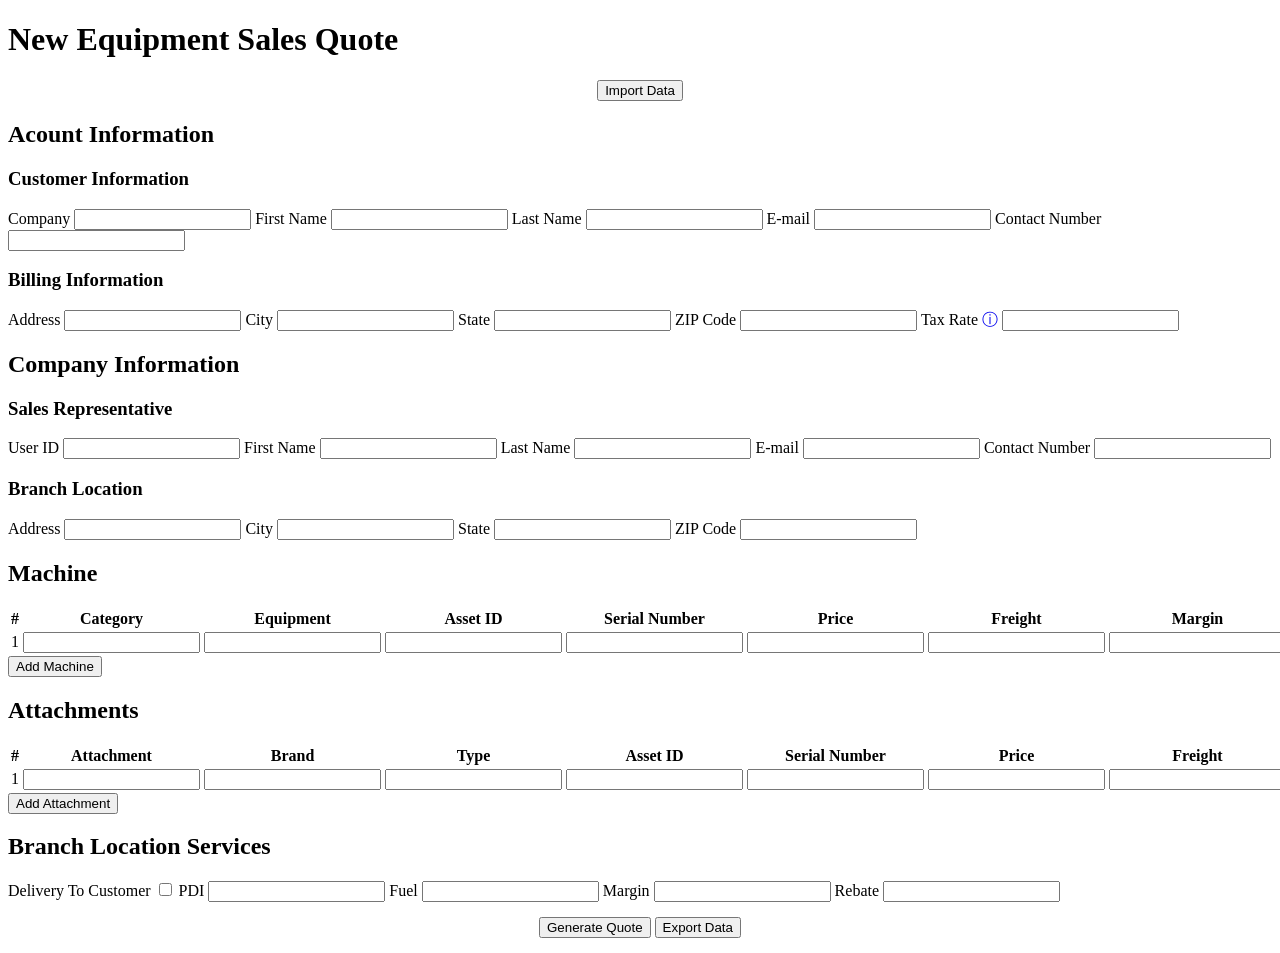
==== index.html @ 1a05166c "Working version of code. Can only add 1 machine/attachment atm." ====
<!DOCTYPE html>
<html lang="en">

<head>
  <meta charset="UTF-8" />
  <meta name="viewport" content="width=device-width, initial-scale=1.0" />
  <title>Quote Generator</title>
</head>

<body>
  <h1>New Equipment Sales Quote</h1>
  <div style="text-align: center; margin-bottom: 20px">
    <button onclick="importData()">Import Data</button>
    <input type="file" id="import-file" style="display: none" accept=".json" onchange="handleFile(event)" />
  </div>
  <form id="quote-form">
    <h2>Acount Information</h2>
    <div class="account-information">
      <div class="account-section">
        <h3>Customer Information</h3>
        <label for="business-name">Company</label>
        <input type="text" id="company" name="account-business-name" required />

        <label for="first-name">First Name</label>
        <input type="text" id="first-name" name="account-first-name" required />

        <label for="last-name">Last Name</label>
        <input type="text" id="last-name" name="account-last-name" required />

        <label for="email">E-mail</label>
        <input type="email" id="customer-email" name="account-email" required />

        <label for="contact-number">Contact Number</label>
        <input type="tel" id="customer-contact-number" name="account-contact-number" required />
      </div>

      <div class="account-section">
        <h3>Billing Information</h3>
        <label for="address">Address</label>
        <input type="text" id="billing-address" name="account-address" required />

        <label for="city">City</label>
        <input type="text" id="billing-city" name="account-city" required />

        <label for="state">State</label>
        <input type="text" id="billing-state" name="account-state" required />

        <label for="zip-code">ZIP Code</label>
        <input type="percent" id="billing-zip-code" name="account-zip-code" required />

        <label for="tax-rate">
          Tax Rate
          <a href="https://www.avalara.com/taxrates" target="_blank" title="Learn more about tax rates"
            style="text-decoration: none">
            &#9432;
            <!-- Unicode for an information symbol -->
          </a>
        </label>
        <input type="text" id="billing-tax-rate" name="tax-rate" oninput="formatPercent(this)" required />
      </div>
    </div>

    <h2>Company Information</h2>
    <div class="company-information">
      <div class="company-section">
        <h3>Sales Representative</h3>
        <label for="user-id">User ID</label>
        <input type="text" id="sales-user-id" name="company-user-id" required />

        <label for="first-name">First Name</label>
        <input type="text" id="sales-first-name" name="company-first-name" required />

        <label for="last-name">Last Name</label>
        <input type="text" id="sales-last-name" name="company-last-name" required />

        <label for="email">E-mail</label>
        <input type="email" id="sales-customer-email" name="company-email" required />

        <label for="contact-number">Contact Number</label>
        <input type="tel" id="sales-contact-number" name="company-contact-number" required />
      </div>

      <div class="company-section">
        <h3>Branch Location</h3>
        <label for="address">Address</label>
        <input type="text" id="branch-address" name="company-address" required />

        <label for="city">City</label>
        <input type="text" id="branch-city" name="company-city" required />

        <label for="state">State</label>
        <input type="text" id="branch-state" name="company-state" required />

        <label for="zip-code">ZIP Code</label>
        <input type="text" id="branch-zip-code" name="company-zip-code" required />
      </div>
    </div>

    <div class="section">
      <h2>Machine</h2>
      <table>
        <thead>
          <tr>
            <th>#</th>
            <th>Category</th>
            <th>Equipment</th>
            <th>Asset ID</th>
            <th>Serial Number</th>
            <th>Price</th>
            <th>Freight</th>
            <th>Margin</th>
            <th>Machine Specifics</th>
            <th>Actions</th>
          </tr>
        </thead>
        <tbody id="machine-details">
          <tr>
            <td>1</td>
            <td><input type="text" name="category[]" required /></td>
            <td><input type="text" name="equipment[]" required /></td>
            <td><input type="text" name="asset-id[]" required /></td>
            <td><input type="text" name="serial-number[]" required /></td>
            <td>
              <input type="text" name="price[]" required />
            </td>
            <td><input type="text" name="freight[]" required /></td>
            <td><input type="percent" name="margin[]" required oninput="formatPercent(this)" /></td>
            <td><input type="text" name="machine-specifics[]" /></td>
            <td>
              <button type="button" onclick="removeRow(this)">Remove</button>
            </td>
          </tr>
        </tbody>
      </table>
      <button type="button" onclick="addRow('machine-details')">
        Add Machine
      </button>
    </div>

    <div class="section">
      <h2>Attachments</h2>
      <table>
        <thead>
          <tr>
            <th>#</th>
            <th>Attachment</th>
            <th>Brand</th>
            <th>Type</th>
            <th>Asset ID</th>
            <th>Serial Number</th>
            <th>Price</th>
            <th>Freight</th>
            <th>Margin</th>
            <th>Actions</th>
          </tr>
        </thead>
        <tbody id="attachments">
          <tr>
            <td>1</td>
            <td><input type="text" name="attachment-name[]" required /></td>
            <td><input type="text" name="attachment-brand[]" required /></td>
            <td><input type="text" name="attachment-type[]" required /></td>
            <td>
              <input type="text" name="attachment-asset-id[]" required />
            </td>
            <td>
              <input type="text" name="attachment-serial-number[]" required />
            </td>
            <td>
              <input type="text" name="attachment-price[]" />
            </td>
            <td>
              <input type="text" name="attachment-freight[]" required />
            </td>
            <td><input type="percent" name="attachment-margin[]" oninput="formatPercent(this)" required /></td>
            <td>
              <button type="button" onclick="removeRow(this)">Remove</button>
            </td>
          </tr>
        </tbody>
      </table>
      <button type="button" onclick="addRow('attachments')">
        Add Attachment
      </button>
    </div>

    <div class="section">
      <h2>Branch Location Services</h2>
      <label for="rebate">Delivery To Customer</label>
      <input type="checkbox" id="delivery-to-customer" name="delivery-to-customer" />

      <label for="pdi">PDI</label>
      <input type="text" id="pdi" name="pdi" />

      <label for="fuel">Fuel</label>
      <input type="text" id="fuel" name="fuel" />

      <label for="margin">Margin</label>
      <input type="percent" id="branch-margin" name="margin" />

      <label for="rebate">Rebate</label>
      <input type="text" id="rebate" name="rebate" />
    </div>

    <div style="text-align: center; margin-bottom: 15px; margin-top: 15px">
      <button type="button" onclick="generateQuote()">Generate Quote</button>
      <button onclick="exportData()">Export Data</button>
    </div>
  </form>

  <script>
    function addRow(tableId) {
      const table = document.getElementById(tableId);
      if (!table) {
        console.error(`Table with id "${tableId}" not found.`);
        return;
      }

      const newRow = table.insertRow();
      const rowCount = table.rows.length;

      // Try to get the column count from <thead> or fallback to <tbody>
      let columnCount;
      const headerRow = table.querySelector("thead tr");
      if (headerRow) {
        columnCount = headerRow.children.length;
      } else {
        // Fallback: Assume all rows in <tbody> have the same number of columns
        const firstRow = table.querySelector("tbody tr");
        columnCount = firstRow ? firstRow.children.length : 0;
      }

      if (columnCount === 0) {
        console.error(
          `Unable to determine column count for table with id "${tableId}".`
        );
        return;
      }

      // Dynamically generate row content
      let rowContent = `<td>${rowCount}</td>`;
      for (let i = 1; i < columnCount - 1; i++) {
        // Exclude row number and "Remove" button
        rowContent += `<td><input type="text" name="column-${i}[]" required /></td>`;
      }
      rowContent += `<td><button type="button" onclick="removeRow(this)">Remove</button></td>`;

      newRow.innerHTML = rowContent;
    }

    function removeRow(button) {
      const row = button.closest("tr");
      const table = row.closest("table");
      const rowCount = table.rows.length;

      // If only one row remains, clear its content instead of removing it
      if (rowCount <= 1) {
        Array.from(row.querySelectorAll("input")).forEach((input) => {
          input.value = ""; // Clear the input fields
        });
      } else {
        row.remove(); // Remove the row if more than one exists
      }
    }

    function formatNumber(input) {
      // Get the current cursor position
      let cursorPosition = input.selectionStart;

      // Remove non-numeric characters (except for numbers)
      let value = input.value.replace(/,/g, "");

      // Format number with commas
      let formattedValue = value.replace(/\B(?=(\d{3})+(?!\d))/g, ",");

      // Update input field with formatted value
      input.value = formattedValue;

      // Restore cursor position
      let diff = formattedValue.length - value.length;
      input.setSelectionRange(cursorPosition + diff, cursorPosition + diff);
    }

    function formatPercent(input) {
      // Store cursor position
      let cursorPosition = input.selectionStart;

      // Remove non-numeric characters (except numbers)
      let value = input.value.replace(/[^0-9]/g, "");

      // Prevents non-numeric input (optional)
      if (!/^\d*$/.test(value)) return;

      // Append '%' symbol
      let formattedValue = value ? value + "%" : "";

      // Update input field with formatted value
      input.value = formattedValue;

      // Adjust cursor position (before the % sign)
      input.setSelectionRange(formattedValue.length - 1, formattedValue.length - 1);
    }

    function exportData() {
      const form = document.getElementById("quote-form");
      const formData = new FormData(form);
      const data = {};

      formData.forEach((value, key) => {
        if (!data[key]) {
          data[key] = value;
        } else {
          if (!Array.isArray(data[key])) {
            data[key] = [data[key]];
          }
          data[key].push(value);
        }
      });

      const blob = new Blob([JSON.stringify(data, null, 2)], {
        type: "application/json",
      });
      const link = document.createElement("a");
      link.href = URL.createObjectURL(blob);
      link.download = "quote-data.json";
      link.click();
    }

    function importData() {
      document.getElementById("import-file").click();
    }

    function handleFile(event) {
      const file = event.target.files[0];
      if (file) {
        const reader = new FileReader();
        reader.onload = function (e) {
          const data = JSON.parse(e.target.result);

          Object.keys(data).forEach((key) => {
            const inputs = document.getElementsByName(key);

            if (Array.isArray(data[key]) && key === "machine[]") {
              populateRows(
                "machine-details",
                data[key],
                "category[]",
                "equipment[]",
                "asset-id[]",
                "serial-number[]",
                "price[]",
                "freight[]",
                "margin[]",
                "machine-specifics[]"
              );
            } else if (
              Array.isArray(data[key]) &&
              key === "attachment-serial-number[]"
            ) {
              populateRows(
                "attachments",
                data[key],
                "attachment-name[]",
                "attachment-brand[]",
                "attachment-type[]",
                "attachment-asset-id[]",
                "attachment-serial-number[]",
                "attachment-price[]",
                "attachment-freight[]",
                "attachment-margin[]"
              );
            } else if (inputs[0] && !Array.isArray(data[key])) {
              inputs[0].value = data[key];
            }
          });
        };
        reader.readAsText(file);
      }
    }

    function populateRows(tableId, rows, ...fields) {
      const table = document.getElementById(tableId);

      // Clear existing rows
      table.innerHTML = "";

      rows.forEach((_, index) => {
        const newRow = table.insertRow();
        newRow.innerHTML = `
                    <td>${index + 1}</td>
                    ${fields
            .map(
              (field) =>
                `<td><input type="text" name="${field}" value="${rows[index][field.replace("[]", "")] || ""
                }"/></td>`
            )
            .join("")}
                    <td><button type="button" onclick="removeRow(this)">Remove</button></td>
                `;
      });
    }

    function generateQuote() {
      const form = document.getElementById("quote-form");
      const formData = new FormData(form);

      // Function to format numbers with commas
      function formatCurrency(value) {
        return parseFloat(value).toLocaleString("en-US", { minimumFractionDigits: 2 });
      }

      // Function to safely parse numbers and remove commas
      function parseNumber(value) {
        return parseFloat(value.replace(/,/g, "")) || 0;
      }

      // Collect Customer Information
      const customerInfo = `
        <h2>Customer Information</h2>
        <div style="display: grid; grid-auto-flow: column;">
          <p>
              <br>
              Business Name: ${formData.get("account-business-name") || "N/A"}<br>
              First Name: ${formData.get("account-first-name") || "N/A"}<br>
              Last Name: ${formData.get("account-last-name") || "N/A"}<br>
              Email: ${formData.get("account-email") || "N/A"}<br>
              Contact Number: ${formData.get("account-contact-number") || "N/A"}<br>
          </p>
          <p>
              <u>Billing Address</u><br>
              Address: ${formData.get("account-address") || "N/A"}<br>
              City: ${formData.get("account-city") || "N/A"}<br>
              State: ${formData.get("account-state") || "N/A"}<br>
              ZIP Code: ${formData.get("account-zip-code") || "N/A"}<br>
          </p>
        </div>
    `;

      // Collect Company Information
      const companyInfo = `
        <h2>Company Information</h2>
        <div style="display: grid; grid-auto-flow: column;">
          <p>
              <br>
              Sales Representative: ${formData.get("company-first-name") + " " + formData.get("company-last-name") || "N/A"}<br>
              E-Mail: ${formData.get("company-email") || "N/A"}<br>
              Contact Number: ${formData.get("company-contact-number") || "N/A"}<br>
          </p>
          <p>
              <u>Branch Location</u><br>
              Address: ${formData.get("company-address") || "N/A"}<br>
              City: ${formData.get("company-city") || "N/A"}<br>
              State: ${formData.get("company-state") || "N/A"}<br>
              ZIP Code: ${formData.get("company-zip") || "N/A"}<br>
          </p>
        </div>
    `;

      // Collect Machine Details
      const machineDetailsRows = Array.from(document.querySelectorAll("#machine-details tr")) // Select all rows
        .map((row, index) => {
          // Ensure row has input fields before processing
          const categoryInput = row.querySelector('input[name="category[]"]');
          const equipmentInput = row.querySelector('input[name="equipment[]"]');
          if (!categoryInput || !equipmentInput) return ""; // Skip invalid rows

          const category = categoryInput.value.trim() || "N/A";
          const equipment = equipmentInput.value.trim() || "N/A";
          const serialNumber = row.querySelector('input[name="serial-number[]"]')?.value.trim() || "N/A";
          const originalPrice = parseNumber(row.querySelector('input[name="price[]"]')?.value) || 0;
          const freight = parseNumber(row.querySelector('input[name="freight[]"]')?.value) || 0;
          const marginPercent = parseNumber(row.querySelector('input[name="margin[]"]')?.value) || 0;

          const subtotal = originalPrice + freight;
          const margin = subtotal * (marginPercent / 100);
          const price = subtotal + margin;

          const specifics = row.querySelector('input[name="machine-specifics[]"]')?.value.trim() || "N/A";

          return `<tr>
        <td>${index + 1}</td>
        <td>${category} ${equipment}</td>
        <td>${serialNumber}</td>
        <td>$${price.toLocaleString("en-US", { minimumFractionDigits: 2 })}</td>
        <td>${specifics}</td>
      </tr>`;
        })
        .filter(row => row !== "") // Remove any empty rows
        .join("");

      const machineDetails = `
    <h2>Machine Details</h2>
    <table>
        <thead>
            <tr>
                <th>#</th>
                <th>Machine</th>
                <th>Serial Number</th>
                <th>Price</th>
                <th>Specifics</th>
            </tr>
        </thead>
        <tbody>
            ${machineDetailsRows || "<tr><td colspan='5'>No machine details available</td></tr>"}
        </tbody>
    </table>
`;

      // Collect Attachment Details
      const attachmentRows = Array.from(document.querySelectorAll("#attachments tr")) // Select all rows
        .map((row, index) => {
          // Ensure row has input fields before processing
          const attachmentInput = row.querySelector('input[name="attachment-name[]"]');
          const brandInput = row.querySelector('input[name="attachment-brand[]"]');
          if (!attachmentInput || !brandInput) return ""; // Skip invalid rows

          const attachment = attachmentInput.value.trim() || "N/A";
          const brand = brandInput.value.trim() || "N/A";
          const type = row.querySelector('input[name="attachment-type[]"]')?.value.trim() || "N/A";
          const serialNumber = row.querySelector('input[name="attachment-serial-number[]"]')?.value.trim() || "N/A";
          const originalPrice = parseNumber(row.querySelector('input[name="attachment-price[]"]')?.value) || 0;
          const freight = parseNumber(row.querySelector('input[name="attachment-freight[]"]')?.value) || 0;
          const marginPercent = parseNumber(row.querySelector('input[name="attachment-margin[]"]')?.value) || 0;

          const subtotal = originalPrice + freight;
          const margin = subtotal * (marginPercent / 100);
          const price = subtotal + margin;

          return `<tr>
        <td>${index + 1}</td>
        <td>${attachment}</td>
        <td>${brand}</td>
        <td>${type}</td>
        <td>${serialNumber}</td>
        <td>$${price.toLocaleString("en-US", { minimumFractionDigits: 2 })}</td>
      </tr>`;
        })
        .filter(row => row !== "") // Remove any empty rows
        .join("");

      const attachments = `
    <h2>Attachments</h2>
    <table>
        <thead>
            <tr>
                <th>#</th>
                <th>Attachment</th>
                <th>Brand</th>
                <th>Type</th>
                <th>Serial Number</th>
                <th>Price</th>
            </tr>
        </thead>
        <tbody>
            ${attachmentRows || "<tr><td colspan='6'>No attachment details available</td></tr>"}
        </tbody>
    </table>
`

      // Calculate Total Rebate
      const rebateInputs = document.querySelectorAll('input[name="rebate"]');
      const totalRebate = Array.from(rebateInputs).reduce(
        (sum, input) => sum + parseNumber(input.value),
        0
      );

      // Calculate Subtotals
      // Calculate Subtotals using updated price values
      const machineTotal = Array.from(document.querySelectorAll("#machine-details tr"))
        .map((row) => {
          const originalPrice = parseNumber(row.querySelector('input[name="price[]"]')?.value) || 0;
          const freight = parseNumber(row.querySelector('input[name="freight[]"]')?.value) || 0;
          const marginPercent = parseNumber(row.querySelector('input[name="margin[]"]')?.value) || 0;

          const subtotal = originalPrice + freight;
          const margin = subtotal * (marginPercent / 100);
          return subtotal + margin;
        })
        .reduce((sum, price) => sum + price, 0);


      const attachmentTotal = Array.from(document.querySelectorAll("#attachments tr"))
        .map((row) => {
          const originalPrice = parseNumber(row.querySelector('input[name="attachment-price[]"]')?.value) || 0;
          const freight = parseNumber(row.querySelector('input[name="attachment-freight[]"]')?.value) || 0;
          const marginPercent = parseNumber(row.querySelector('input[name="attachment-margin[]"]')?.value) || 0;

          const subtotal = originalPrice + freight;
          const margin = subtotal * (marginPercent / 100);
          return subtotal + margin;
        })
        .reduce((sum, price) => sum + price, 0);

      // Compute Final Calculations
      const subTotal = machineTotal + attachmentTotal - totalRebate;
      const salesTaxRate = parseNumber(document.getElementById("billing-tax-rate").value) / 100;
      const salesTax = subTotal * salesTaxRate;
      const finalPrice = subTotal + salesTax;

      // Generate Summary Section with Formatted Numbers
      const summary = `
    <h2>Summary</h2>
    <table>
        <tr><td>Total Rebate:</td><td>$${formatCurrency(totalRebate)}</td></tr>
        <tr><td>Sub Total:</td><td>$${formatCurrency(subTotal)}</td></tr>
        <tr><td>Sales Tax:</td><td>$${formatCurrency(salesTax)}</td></tr>
        <tr><td><strong>Final Price:</strong></td><td class="highlight">$${formatCurrency(finalPrice)}</td></tr>
    </table>
`;

      // Signature Section
      const signatureSection = `
        <h2>Signature</h2>
        <p>______________________________</p>
        <p>Authorized Signature</p>
    `;

      // Print Button
      const printButton = `
        <button id='printButton' onclick="window.print()" style="
            display: block;
            margin: 20px auto;
            padding: 10px 20px;
            background-color: #28a745;
            color: white;
            border: none;
            cursor: pointer;
            border-radius: 4px;

        ">Print Quote</button>
    `;

      // Open New Window for Generated Quote
      // Change the title to whatever you want, will show on page when printed. Can leave blank
      const quoteWindow = window.open("", "", "width=800,height=600");
      quoteWindow.document.write(`
        <html>
        <head>
            <title></title>
            <style>
                body { font-family: Arial, sans-serif; margin: 20px; }
                h1, h2 { text-align: center; }
                table { width: 100%; border-collapse: collapse; margin-bottom: 20px; }
                table, th, td { border: 1px solid #ddd; }
                th, td { padding: 8px; text-align: left; }
                th { background-color: #f2f2f2; }
                .highlight { background-color: yellow; font-weight: bold; }
                p { text-align: center; }
            </style>
        </head>
        <body>
            <h1>New Equipment Sales Quote</h1>
            ${customerInfo}
            ${companyInfo}
            ${machineDetails}
            ${attachments}
            ${summary}
            ${signatureSection}
            ${printButton}
        </body>
        </html>
    `);
      quoteWindow.document.close();
    }
  </script>
</body>

</html>
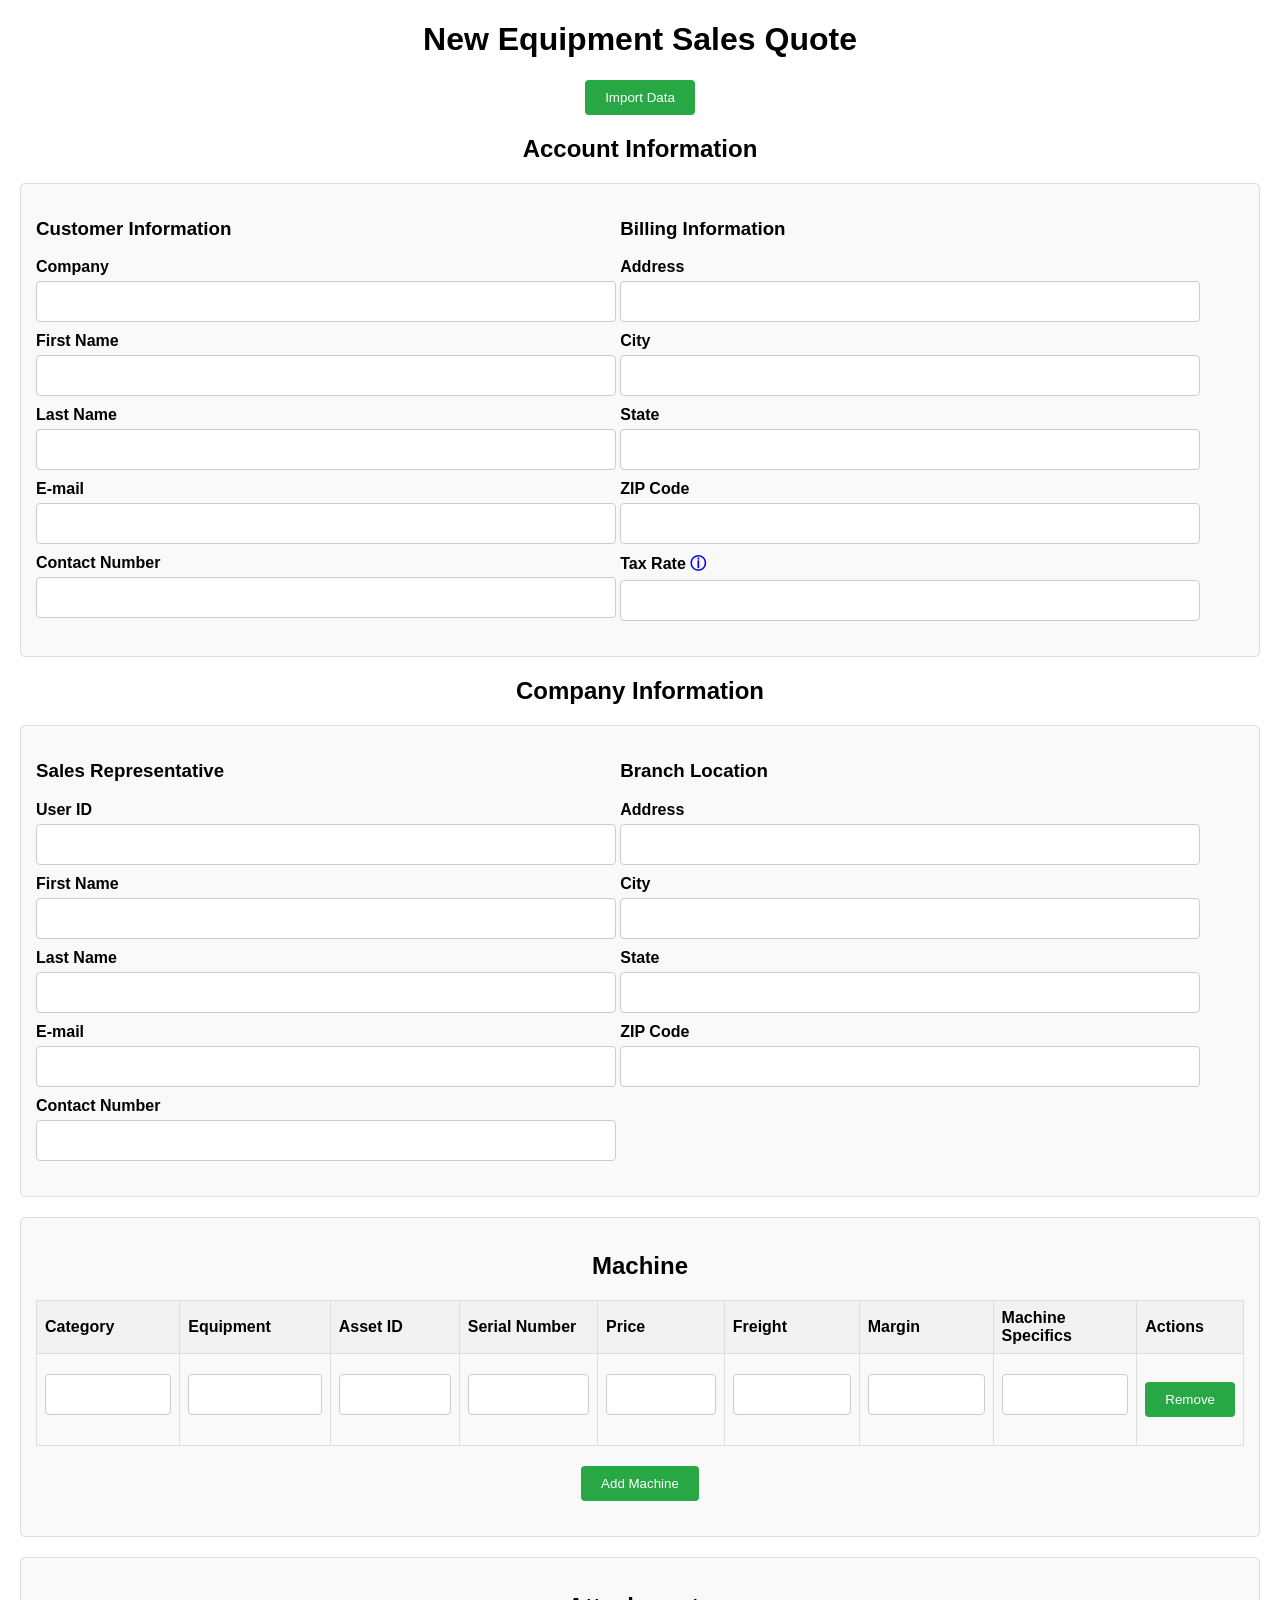
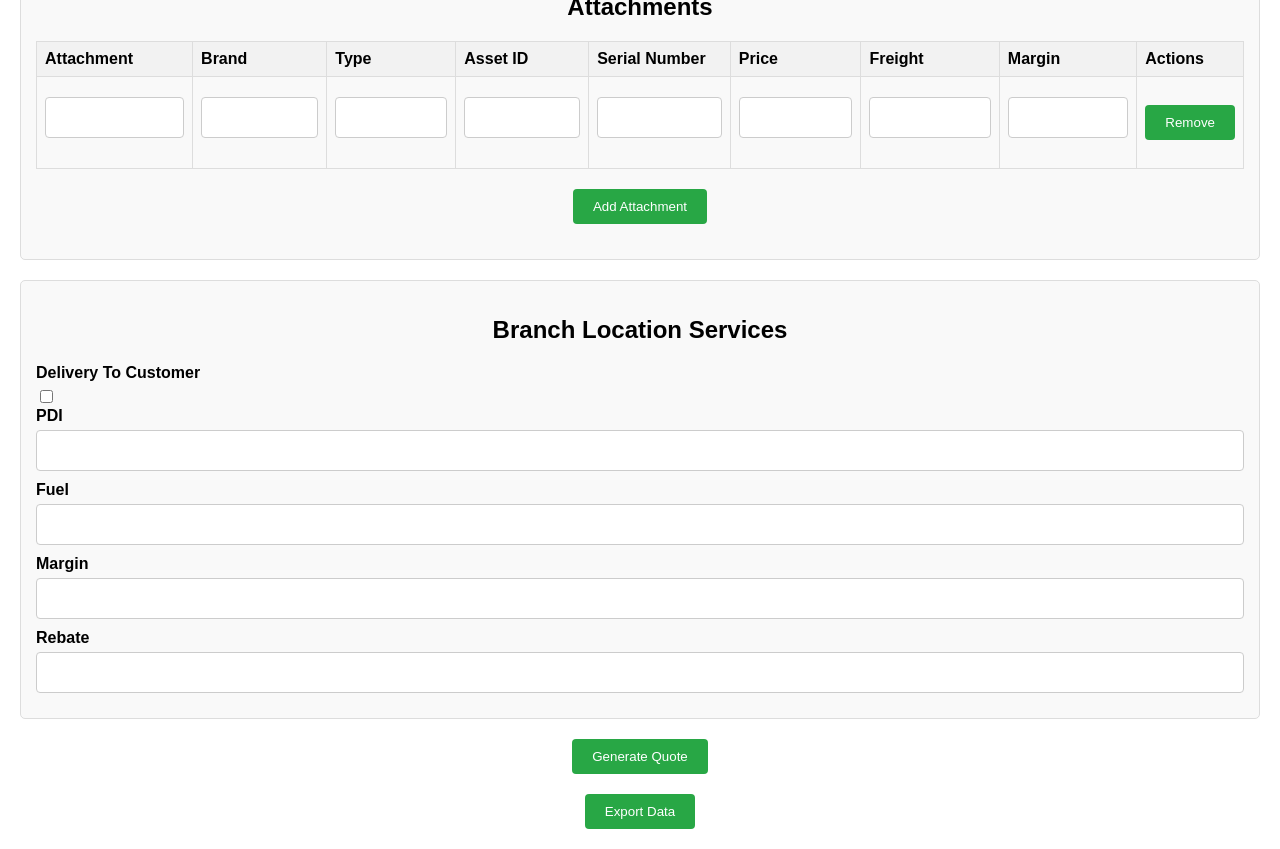
==== commit c85ef93d: "Made majority of updates, very fictional at this point" ====
--- a/index.html
+++ b/index.html
@@ -5,6 +5,101 @@
   <meta charset="UTF-8" />
   <meta name="viewport" content="width=device-width, initial-scale=1.0" />
   <title>Quote Generator</title>
+  <style>
+    body {
+      font-family: Arial, sans-serif;
+      margin: 20px;
+    }
+
+    h1,
+    h2 {
+      text-align: center;
+    }
+
+    .account-information,
+    .company-information,
+    .section {
+      border: 1px solid #ddd;
+      padding: 15px;
+      margin-bottom: 20px;
+      border-radius: 5px;
+      background-color: #f9f9f9;
+    }
+
+    .account-section,
+    .company-section {
+      display: inline-block;
+      width: 48%;
+      vertical-align: top;
+      margin-bottom: 10px;
+    }
+
+    .account-section label,
+    .company-section label,
+    label {
+      display: block;
+      margin-bottom: 5px;
+      font-weight: bold;
+    }
+
+    .account-section input,
+    .company-section input,
+    input[type="text"],
+    input[type="email"],
+    input[type="tel"],
+    input[type="percent"] {
+      width: 100%;
+      padding: 12px;
+      margin-bottom: 10px;
+      border: 1px solid #ccc;
+      border-radius: 4px;
+      box-sizing: border-box;
+    }
+
+    table {
+      width: 100%;
+      border-collapse: collapse;
+      margin-bottom: 20px;
+    }
+
+    table,
+    th,
+    td {
+      border: 1px solid #ddd;
+    }
+
+    th,
+    td {
+      padding: 8px;
+      text-align: left;
+    }
+
+    th {
+      background-color: #f2f2f2;
+    }
+
+    .highlight {
+      background-color: yellow;
+      font-weight: bold;
+    }
+
+    button {
+      display: block;
+      margin: 20px auto;
+      padding: 10px 20px;
+      background-color: #28a745;
+      color: white;
+      border: none;
+      cursor: pointer;
+      border-radius: 4px;
+    }
+
+    @media print {
+      #printButton {
+        display: none !important;
+      }
+    }
+  </style>
 </head>
 
 <body>
@@ -14,94 +109,73 @@
     <input type="file" id="import-file" style="display: none" accept=".json" onchange="handleFile(event)" />
   </div>
   <form id="quote-form">
-    <h2>Acount Information</h2>
+    <h2>Account Information</h2>
     <div class="account-information">
       <div class="account-section">
         <h3>Customer Information</h3>
         <label for="business-name">Company</label>
         <input type="text" id="company" name="account-business-name" required />
-
         <label for="first-name">First Name</label>
         <input type="text" id="first-name" name="account-first-name" required />
-
         <label for="last-name">Last Name</label>
         <input type="text" id="last-name" name="account-last-name" required />
-
         <label for="email">E-mail</label>
         <input type="email" id="customer-email" name="account-email" required />
-
         <label for="contact-number">Contact Number</label>
         <input type="tel" id="customer-contact-number" name="account-contact-number" required />
       </div>
-
       <div class="account-section">
         <h3>Billing Information</h3>
         <label for="address">Address</label>
         <input type="text" id="billing-address" name="account-address" required />
-
         <label for="city">City</label>
         <input type="text" id="billing-city" name="account-city" required />
-
         <label for="state">State</label>
         <input type="text" id="billing-state" name="account-state" required />
-
         <label for="zip-code">ZIP Code</label>
         <input type="percent" id="billing-zip-code" name="account-zip-code" required />
-
         <label for="tax-rate">
           Tax Rate
           <a href="https://www.avalara.com/taxrates" target="_blank" title="Learn more about tax rates"
             style="text-decoration: none">
             &#9432;
-            <!-- Unicode for an information symbol -->
           </a>
         </label>
         <input type="text" id="billing-tax-rate" name="tax-rate" oninput="formatPercent(this)" required />
       </div>
     </div>
-
     <h2>Company Information</h2>
     <div class="company-information">
       <div class="company-section">
         <h3>Sales Representative</h3>
         <label for="user-id">User ID</label>
         <input type="text" id="sales-user-id" name="company-user-id" required />
-
         <label for="first-name">First Name</label>
         <input type="text" id="sales-first-name" name="company-first-name" required />
-
         <label for="last-name">Last Name</label>
         <input type="text" id="sales-last-name" name="company-last-name" required />
-
         <label for="email">E-mail</label>
         <input type="email" id="sales-customer-email" name="company-email" required />
-
         <label for="contact-number">Contact Number</label>
         <input type="tel" id="sales-contact-number" name="company-contact-number" required />
       </div>
-
       <div class="company-section">
         <h3>Branch Location</h3>
         <label for="address">Address</label>
         <input type="text" id="branch-address" name="company-address" required />
-
         <label for="city">City</label>
         <input type="text" id="branch-city" name="company-city" required />
-
         <label for="state">State</label>
         <input type="text" id="branch-state" name="company-state" required />
-
         <label for="zip-code">ZIP Code</label>
         <input type="text" id="branch-zip-code" name="company-zip-code" required />
       </div>
     </div>
-
     <div class="section">
       <h2>Machine</h2>
       <table>
         <thead>
           <tr>
-            <th>#</th>
             <th>Category</th>
             <th>Equipment</th>
             <th>Asset ID</th>
@@ -115,34 +189,25 @@
         </thead>
         <tbody id="machine-details">
           <tr>
-            <td>1</td>
             <td><input type="text" name="category[]" required /></td>
             <td><input type="text" name="equipment[]" required /></td>
             <td><input type="text" name="asset-id[]" required /></td>
             <td><input type="text" name="serial-number[]" required /></td>
-            <td>
-              <input type="text" name="price[]" required />
-            </td>
-            <td><input type="text" name="freight[]" required /></td>
-            <td><input type="percent" name="margin[]" required oninput="formatPercent(this)" /></td>
+            <td><input type="text" name="price[]" oninput="formatNumber(this)" required /></td>
+            <td><input type="text" name="freight[]" oninput="formatNumber(this)" required /></td>
+            <td><input type="text" name="margin[]" oninput="formatPercent(this)" required /></td>
             <td><input type="text" name="machine-specifics[]" /></td>
-            <td>
-              <button type="button" onclick="removeRow(this)">Remove</button>
-            </td>
+            <td><button type="button" onclick="removeRow(this)">Remove</button></td>
           </tr>
         </tbody>
       </table>
-      <button type="button" onclick="addRow('machine-details')">
-        Add Machine
-      </button>
-    </div>
-
+      <button type="button" onclick="addRow('machine-details')">Add Machine</button>
+    </div>
     <div class="section">
       <h2>Attachments</h2>
       <table>
         <thead>
           <tr>
-            <th>#</th>
             <th>Attachment</th>
             <th>Brand</th>
             <th>Type</th>
@@ -156,58 +221,38 @@
         </thead>
         <tbody id="attachments">
           <tr>
-            <td>1</td>
             <td><input type="text" name="attachment-name[]" required /></td>
             <td><input type="text" name="attachment-brand[]" required /></td>
             <td><input type="text" name="attachment-type[]" required /></td>
-            <td>
-              <input type="text" name="attachment-asset-id[]" required />
-            </td>
-            <td>
-              <input type="text" name="attachment-serial-number[]" required />
-            </td>
-            <td>
-              <input type="text" name="attachment-price[]" />
-            </td>
-            <td>
-              <input type="text" name="attachment-freight[]" required />
-            </td>
-            <td><input type="percent" name="attachment-margin[]" oninput="formatPercent(this)" required /></td>
-            <td>
-              <button type="button" onclick="removeRow(this)">Remove</button>
-            </td>
+            <td><input type="text" name="attachment-asset-id[]" required /></td>
+            <td><input type="text" name="attachment-serial-number[]" required /></td>
+            <td><input type="text" name="attachment-price[]" oninput="formatNumber(this)" required /></td>
+            <td><input type="text" name="attachment-freight[]" oninput="formatNumber(this)" required /></td>
+            <td><input type="text" name="attachment-margin[]" oninput="formatPercent(this)" required /></td>
+            <td><button type="button" onclick="removeRow(this)">Remove</button></td>
           </tr>
         </tbody>
       </table>
-      <button type="button" onclick="addRow('attachments')">
-        Add Attachment
-      </button>
-    </div>
-
+      <button type="button" onclick="addRow('attachments')">Add Attachment</button>
+    </div>
     <div class="section">
       <h2>Branch Location Services</h2>
       <label for="rebate">Delivery To Customer</label>
       <input type="checkbox" id="delivery-to-customer" name="delivery-to-customer" />
-
       <label for="pdi">PDI</label>
       <input type="text" id="pdi" name="pdi" />
-
       <label for="fuel">Fuel</label>
-      <input type="text" id="fuel" name="fuel" />
-
+      <input type="text" id="fuel" name="fuel" oninput="formatNumber(this)" />
       <label for="margin">Margin</label>
       <input type="percent" id="branch-margin" name="margin" />
-
       <label for="rebate">Rebate</label>
-      <input type="text" id="rebate" name="rebate" />
-    </div>
-
+      <input type="text" id="rebate" name="rebate" oninput="formatNumber(this)" />
+    </div>
     <div style="text-align: center; margin-bottom: 15px; margin-top: 15px">
       <button type="button" onclick="generateQuote()">Generate Quote</button>
-      <button onclick="exportData()">Export Data</button>
+      <button id="printButton" onclick="exportData()">Export Data</button>
     </div>
   </form>
-
   <script>
     function addRow(tableId) {
       const table = document.getElementById(tableId);
@@ -217,32 +262,22 @@
       }
 
       const newRow = table.insertRow();
-      const rowCount = table.rows.length;
-
-      // Try to get the column count from <thead> or fallback to <tbody>
-      let columnCount;
-      const headerRow = table.querySelector("thead tr");
-      if (headerRow) {
-        columnCount = headerRow.children.length;
-      } else {
-        // Fallback: Assume all rows in <tbody> have the same number of columns
-        const firstRow = table.querySelector("tbody tr");
-        columnCount = firstRow ? firstRow.children.length : 0;
-      }
-
-      if (columnCount === 0) {
-        console.error(
-          `Unable to determine column count for table with id "${tableId}".`
-        );
-        return;
-      }
-
-      // Dynamically generate row content
-      let rowContent = `<td>${rowCount}</td>`;
-      for (let i = 1; i < columnCount - 1; i++) {
-        // Exclude row number and "Remove" button
-        rowContent += `<td><input type="text" name="column-${i}[]" required /></td>`;
-      }
+      const fieldNames = tableId === "machine-details" ? [
+        "category[]", "equipment[]", "asset-id[]", "serial-number[]", "price[]", "freight[]", "margin[]", "machine-specifics[]"
+      ] : [
+        "attachment-name[]", "attachment-brand[]", "attachment-type[]", "attachment-asset-id[]", "attachment-serial-number[]", "attachment-price[]", "attachment-freight[]", "attachment-margin[]"
+      ];
+
+      let rowContent = "";
+      fieldNames.forEach(name => {
+        if (name.includes("margin[]")) {
+          rowContent += `<td><input type="text" name="${name}" required oninput="formatPercent(this)" /></td>`;
+        } else if (name.includes("price[]") || name.includes("freight[]")) {
+          rowContent += `<td><input type="text" name="${name}" required oninput="formatNumber(this)" /></td>`;
+        } else {
+          rowContent += `<td><input type="text" name="${name}" required /></td>`;
+        }
+      });
       rowContent += `<td><button type="button" onclick="removeRow(this)">Remove</button></td>`;
 
       newRow.innerHTML = rowContent;
@@ -253,7 +288,6 @@
       const table = row.closest("table");
       const rowCount = table.rows.length;
 
-      // If only one row remains, clear its content instead of removing it
       if (rowCount <= 1) {
         Array.from(row.querySelectorAll("input")).forEach((input) => {
           input.value = ""; // Clear the input fields
@@ -261,51 +295,34 @@
       } else {
         row.remove(); // Remove the row if more than one exists
       }
+
+      if (table.rows.length === 0) {
+        addRow(table.id); // Add a new row if the table is empty
+      }
     }
 
     function formatNumber(input) {
-      // Get the current cursor position
       let cursorPosition = input.selectionStart;
-
-      // Remove non-numeric characters (except for numbers)
       let value = input.value.replace(/,/g, "");
-
-      // Format number with commas
-      let formattedValue = value.replace(/\B(?=(\d{3})+(?!\d))/g, ",");
-
-      // Update input field with formatted value
+      let formattedValue = Number(value).toLocaleString("en-US");
       input.value = formattedValue;
-
-      // Restore cursor position
       let diff = formattedValue.length - value.length;
       input.setSelectionRange(cursorPosition + diff, cursorPosition + diff);
     }
 
     function formatPercent(input) {
-      // Store cursor position
       let cursorPosition = input.selectionStart;
-
-      // Remove non-numeric characters (except numbers)
-      let value = input.value.replace(/[^0-9]/g, "");
-
-      // Prevents non-numeric input (optional)
-      if (!/^\d*$/.test(value)) return;
-
-      // Append '%' symbol
+      let value = input.value.replace(/[^0-9.]/g, "");
+      if (!/^\d*\.?\d*$/.test(value)) return;
       let formattedValue = value ? value + "%" : "";
-
-      // Update input field with formatted value
       input.value = formattedValue;
-
-      // Adjust cursor position (before the % sign)
-      input.setSelectionRange(formattedValue.length - 1, formattedValue.length - 1);
+      input.setSelectionRange(cursorPosition + (formattedValue.length - value.length), cursorPosition + (formattedValue.length - value.length));
     }
 
     function exportData() {
       const form = document.getElementById("quote-form");
       const formData = new FormData(form);
       const data = {};
-
       formData.forEach((value, key) => {
         if (!data[key]) {
           data[key] = value;
@@ -317,12 +334,16 @@
         }
       });
 
-      const blob = new Blob([JSON.stringify(data, null, 2)], {
-        type: "application/json",
-      });
+      const fileName = prompt("Enter the name of the file to save:", "quote-data");
+      if (!fileName) {
+        alert("File name is required.");
+        return;
+      }
+
+      const blob = new Blob([JSON.stringify(data, null, 2)], { type: "application/json" });
       const link = document.createElement("a");
       link.href = URL.createObjectURL(blob);
-      link.download = "quote-data.json";
+      link.download = `${fileName}.json`;
       link.click();
     }
 
@@ -336,40 +357,15 @@
         const reader = new FileReader();
         reader.onload = function (e) {
           const data = JSON.parse(e.target.result);
+          console.log("Imported Data: ", data); // Debugging line
 
           Object.keys(data).forEach((key) => {
             const inputs = document.getElementsByName(key);
-
-            if (Array.isArray(data[key]) && key === "machine[]") {
-              populateRows(
-                "machine-details",
-                data[key],
-                "category[]",
-                "equipment[]",
-                "asset-id[]",
-                "serial-number[]",
-                "price[]",
-                "freight[]",
-                "margin[]",
-                "machine-specifics[]"
-              );
-            } else if (
-              Array.isArray(data[key]) &&
-              key === "attachment-serial-number[]"
-            ) {
-              populateRows(
-                "attachments",
-                data[key],
-                "attachment-name[]",
-                "attachment-brand[]",
-                "attachment-type[]",
-                "attachment-asset-id[]",
-                "attachment-serial-number[]",
-                "attachment-price[]",
-                "attachment-freight[]",
-                "attachment-margin[]"
-              );
-            } else if (inputs[0] && !Array.isArray(data[key])) {
+            if (Array.isArray(data[key]) && (key.includes("category") || key.includes("equipment") || key.includes("asset-id") || key.includes("serial-number") || key.includes("price") || key.includes("freight") || key.includes("margin") || key.includes("machine-specifics"))) {
+              populateRows("machine-details", data, "category[]", "equipment[]", "asset-id[]", "serial-number[]", "price[]", "freight[]", "margin[]", "machine-specifics[]");
+            } else if (Array.isArray(data[key]) && (key.includes("attachment-name") || key.includes("attachment-brand") || key.includes("attachment-type") || key.includes("attachment-asset-id") || key.includes("attachment-serial-number") || key.includes("attachment-price") || key.includes("attachment-freight") || key.includes("attachment-margin"))) {
+              populateRows("attachments", data, "attachment-name[]", "attachment-brand[]", "attachment-type[]", "attachment-asset-id[]", "attachment-serial-number[]", "attachment-price[]", "attachment-freight[]", "attachment-margin[]");
+            } else if (inputs.length > 0) {
               inputs[0].value = data[key];
             }
           });
@@ -378,88 +374,82 @@
       }
     }
 
-    function populateRows(tableId, rows, ...fields) {
+    function populateRows(tableId, data, ...fields) {
       const table = document.getElementById(tableId);
-
-      // Clear existing rows
       table.innerHTML = "";
-
-      rows.forEach((_, index) => {
+      const rowCount = data[fields[0]].length;
+
+      for (let i = 0; i < rowCount; i++) {
         const newRow = table.insertRow();
-        newRow.innerHTML = `
-                    <td>${index + 1}</td>
-                    ${fields
-            .map(
-              (field) =>
-                `<td><input type="text" name="${field}" value="${rows[index][field.replace("[]", "")] || ""
-                }"/></td>`
-            )
-            .join("")}
-                    <td><button type="button" onclick="removeRow(this)">Remove</button></td>
-                `;
-      });
+        fields.forEach(field => {
+          const cell = newRow.insertCell();
+          cell.innerHTML = `<input type="text" name="${field}" value="${data[field][i] || ""}" required />`;
+        });
+        const actionCell = newRow.insertCell();
+        actionCell.innerHTML = `<button type="button" onclick="removeRow(this)">Remove</button>`;
+      }
     }
 
     function generateQuote() {
       const form = document.getElementById("quote-form");
       const formData = new FormData(form);
 
-      // Function to format numbers with commas
       function formatCurrency(value) {
         return parseFloat(value).toLocaleString("en-US", { minimumFractionDigits: 2 });
       }
 
-      // Function to safely parse numbers and remove commas
       function parseNumber(value) {
         return parseFloat(value.replace(/,/g, "")) || 0;
       }
 
+      // URL of the image you want to include
+      const imageUrl = "./images/SandS.png";  // Replace with your image URL
+
       // Collect Customer Information
       const customerInfo = `
-        <h2>Customer Information</h2>
-        <div style="display: grid; grid-auto-flow: column;">
-          <p>
-              <br>
-              Business Name: ${formData.get("account-business-name") || "N/A"}<br>
-              First Name: ${formData.get("account-first-name") || "N/A"}<br>
-              Last Name: ${formData.get("account-last-name") || "N/A"}<br>
-              Email: ${formData.get("account-email") || "N/A"}<br>
-              Contact Number: ${formData.get("account-contact-number") || "N/A"}<br>
-          </p>
-          <p>
-              <u>Billing Address</u><br>
-              Address: ${formData.get("account-address") || "N/A"}<br>
-              City: ${formData.get("account-city") || "N/A"}<br>
-              State: ${formData.get("account-state") || "N/A"}<br>
-              ZIP Code: ${formData.get("account-zip-code") || "N/A"}<br>
-          </p>
-        </div>
-    `;
+    <h2>Customer Information</h2>
+    <div style="display: grid; grid-auto-flow: column;">
+      <p>
+          <br>
+          Business Name: ${formData.get("account-business-name") || "N/A"}<br>
+          First Name: ${formData.get("account-first-name") || "N/A"}<br>
+          Last Name: ${formData.get("account-last-name") || "N/A"}<br>
+          Email: ${formData.get("account-email") || "N/A"}<br>
+          Contact Number: ${formData.get("account-contact-number") || "N/A"}<br>
+      </p>
+      <p>
+          <u>Billing Address</u><br>
+          Address: ${formData.get("account-address") || "N/A"}<br>
+          City: ${formData.get("account-city") || "N/A"}<br>
+          State: ${formData.get("account-state") || "N/A"}<br>
+          ZIP Code: ${formData.get("account-zip-code") || "N/A"}<br>
+      </p>
+    </div>
+  `;
 
       // Collect Company Information
       const companyInfo = `
-        <h2>Company Information</h2>
-        <div style="display: grid; grid-auto-flow: column;">
-          <p>
-              <br>
-              Sales Representative: ${formData.get("company-first-name") + " " + formData.get("company-last-name") || "N/A"}<br>
-              E-Mail: ${formData.get("company-email") || "N/A"}<br>
-              Contact Number: ${formData.get("company-contact-number") || "N/A"}<br>
-          </p>
-          <p>
-              <u>Branch Location</u><br>
-              Address: ${formData.get("company-address") || "N/A"}<br>
-              City: ${formData.get("company-city") || "N/A"}<br>
-              State: ${formData.get("company-state") || "N/A"}<br>
-              ZIP Code: ${formData.get("company-zip") || "N/A"}<br>
-          </p>
-        </div>
-    `;
+    <h2>Company Information</h2>
+    <div style="display: grid; grid-auto-flow: column;">
+      <p>
+          <br>
+          Sales Representative: ${formData.get("company-first-name") + " " + formData.get("company-last-name") || "N/A"}<br>
+          E-Mail: ${formData.get("company-email") || "N/A"}<br>
+          Contact Number: ${formData.get("company-contact-number") || "N/A"}<br>
+      </p>
+      <p>
+          <u>Branch Location</u><br>
+          Address: ${formData.get("company-address") || "N/A"}<br>
+          City: ${formData.get("company-city") || "N/A"}<br>
+          State: ${formData.get("company-state") || "N/A"}<br>
+          ZIP Code: ${formData.get("company-zip") || "N/A"}<br>
+      </p>
+    </div>
+  `;
 
       // Collect Machine Details
-      const machineDetailsRows = Array.from(document.querySelectorAll("#machine-details tr")) // Select all rows
-        .map((row, index) => {
-          // Ensure row has input fields before processing
+      const machineDetailsRows = Array.from(document.querySelectorAll("#machine-details tr"))
+        .map(row => {
           const categoryInput = row.querySelector('input[name="category[]"]');
           const equipmentInput = row.querySelector('input[name="equipment[]"]');
           if (!categoryInput || !equipmentInput) return ""; // Skip invalid rows
@@ -471,45 +461,42 @@
           const freight = parseNumber(row.querySelector('input[name="freight[]"]')?.value) || 0;
           const marginPercent = parseNumber(row.querySelector('input[name="margin[]"]')?.value) || 0;
 
-          const subtotal = originalPrice + freight;
-          const margin = subtotal * (marginPercent / 100);
-          const price = subtotal + margin;
+          const subtotal = (originalPrice + freight).toFixed(2);
+          const margin = (subtotal * (marginPercent / 100)).toFixed(2);
+          const price = (parseFloat(subtotal) + parseFloat(margin)).toFixed(2);
 
           const specifics = row.querySelector('input[name="machine-specifics[]"]')?.value.trim() || "N/A";
 
           return `<tr>
-        <td>${index + 1}</td>
         <td>${category} ${equipment}</td>
         <td>${serialNumber}</td>
-        <td>$${price.toLocaleString("en-US", { minimumFractionDigits: 2 })}</td>
+        <td>$${formatCurrency(price)}</td>
         <td>${specifics}</td>
       </tr>`;
         })
-        .filter(row => row !== "") // Remove any empty rows
+        .filter(row => row !== "")
         .join("");
 
-      const machineDetails = `
+      const machineDetails = machineDetailsRows ? `
     <h2>Machine Details</h2>
     <table>
         <thead>
             <tr>
-                <th>#</th>
                 <th>Machine</th>
                 <th>Serial Number</th>
-                <th>Price</th>
+                <th>Cost</th>
                 <th>Specifics</th>
             </tr>
         </thead>
         <tbody>
-            ${machineDetailsRows || "<tr><td colspan='5'>No machine details available</td></tr>"}
+            ${machineDetailsRows || "<tr><td colspan='4'>No machine details available</td></tr>"}
         </tbody>
     </table>
-`;
+  ` : "";
 
       // Collect Attachment Details
-      const attachmentRows = Array.from(document.querySelectorAll("#attachments tr")) // Select all rows
-        .map((row, index) => {
-          // Ensure row has input fields before processing
+      const attachmentRows = Array.from(document.querySelectorAll("#attachments tr"))
+        .map(row => {
           const attachmentInput = row.querySelector('input[name="attachment-name[]"]');
           const brandInput = row.querySelector('input[name="attachment-brand[]"]');
           if (!attachmentInput || !brandInput) return ""; // Skip invalid rows
@@ -522,40 +509,38 @@
           const freight = parseNumber(row.querySelector('input[name="attachment-freight[]"]')?.value) || 0;
           const marginPercent = parseNumber(row.querySelector('input[name="attachment-margin[]"]')?.value) || 0;
 
-          const subtotal = originalPrice + freight;
-          const margin = subtotal * (marginPercent / 100);
-          const price = subtotal + margin;
+          const subtotal = (originalPrice + freight).toFixed(2);
+          const margin = (subtotal * (marginPercent / 100)).toFixed(2);
+          const price = (parseFloat(subtotal) + parseFloat(margin)).toFixed(2);
 
           return `<tr>
-        <td>${index + 1}</td>
         <td>${attachment}</td>
         <td>${brand}</td>
         <td>${type}</td>
         <td>${serialNumber}</td>
-        <td>$${price.toLocaleString("en-US", { minimumFractionDigits: 2 })}</td>
+        <td>$${formatCurrency(price)}</td>
       </tr>`;
         })
-        .filter(row => row !== "") // Remove any empty rows
+        .filter(row => row !== "")
         .join("");
 
-      const attachments = `
+      const attachments = attachmentRows ? `
     <h2>Attachments</h2>
     <table>
         <thead>
             <tr>
-                <th>#</th>
                 <th>Attachment</th>
                 <th>Brand</th>
                 <th>Type</th>
                 <th>Serial Number</th>
-                <th>Price</th>
+                <th>Cost</th>
             </tr>
         </thead>
         <tbody>
-            ${attachmentRows || "<tr><td colspan='6'>No attachment details available</td></tr>"}
+            ${attachmentRows || "<tr><td colspan='5'>No attachment details available</td></tr>"}
         </tbody>
     </table>
-`
+  ` : "";
 
       // Calculate Total Rebate
       const rebateInputs = document.querySelectorAll('input[name="rebate"]');
@@ -564,104 +549,118 @@
         0
       );
 
-      // Calculate Subtotals
       // Calculate Subtotals using updated price values
       const machineTotal = Array.from(document.querySelectorAll("#machine-details tr"))
-        .map((row) => {
+        .reduce((sum, row) => {
           const originalPrice = parseNumber(row.querySelector('input[name="price[]"]')?.value) || 0;
           const freight = parseNumber(row.querySelector('input[name="freight[]"]')?.value) || 0;
           const marginPercent = parseNumber(row.querySelector('input[name="margin[]"]')?.value) || 0;
 
           const subtotal = originalPrice + freight;
           const margin = subtotal * (marginPercent / 100);
-          return subtotal + margin;
-        })
-        .reduce((sum, price) => sum + price, 0);
-
+          const price = subtotal + margin;
+
+          return sum + price;
+        }, 0);
 
       const attachmentTotal = Array.from(document.querySelectorAll("#attachments tr"))
-        .map((row) => {
+        .reduce((sum, row) => {
           const originalPrice = parseNumber(row.querySelector('input[name="attachment-price[]"]')?.value) || 0;
           const freight = parseNumber(row.querySelector('input[name="attachment-freight[]"]')?.value) || 0;
           const marginPercent = parseNumber(row.querySelector('input[name="attachment-margin[]"]')?.value) || 0;
 
           const subtotal = originalPrice + freight;
           const margin = subtotal * (marginPercent / 100);
-          return subtotal + margin;
-        })
-        .reduce((sum, price) => sum + price, 0);
+          const price = subtotal + margin;
+
+          return sum + price;
+        }, 0);
 
       // Compute Final Calculations
-      const subTotal = machineTotal + attachmentTotal - totalRebate;
+      const subTotal = machineTotal + attachmentTotal;
       const salesTaxRate = parseNumber(document.getElementById("billing-tax-rate").value) / 100;
       const salesTax = subTotal * salesTaxRate;
-      const finalPrice = subTotal + salesTax;
+      const finalPrice = subTotal + salesTax - totalRebate;
 
       // Generate Summary Section with Formatted Numbers
-      const summary = `
+      let summary = `
     <h2>Summary</h2>
     <table>
-        <tr><td>Total Rebate:</td><td>$${formatCurrency(totalRebate)}</td></tr>
-        <tr><td>Sub Total:</td><td>$${formatCurrency(subTotal)}</td></tr>
-        <tr><td>Sales Tax:</td><td>$${formatCurrency(salesTax)}</td></tr>
-        <tr><td><strong>Final Price:</strong></td><td class="highlight">$${formatCurrency(finalPrice)}</td></tr>
+        <tr><td>Sub Total:</td><td>$${subTotal.toFixed(2)}</td></tr>
+        <tr><td>Sales Tax:</td><td>$${salesTax.toFixed(2)}</td></tr>
+  `;
+
+      if (totalRebate > 0) {
+        summary += `<tr><td>Rebate:</td><td>-$${totalRebate.toFixed(2)}</td></tr>`;
+      }
+
+      summary += `
+        <tr><td><strong>Final Price:</strong></td><td class="highlight">$${finalPrice.toFixed(2)}</td></tr>
     </table>
-`;
+  `;
 
       // Signature Section
       const signatureSection = `
-        <h2>Signature</h2>
-        <p>______________________________</p>
-        <p>Authorized Signature</p>
-    `;
+    <h2>Signature</h2>
+    <br>
+    <p>_________________________________________________</p>
+    <p>Authorized Signature</p>
+  `;
 
       // Print Button
       const printButton = `
-        <button id='printButton' onclick="window.print()" style="
-            display: block;
-            margin: 20px auto;
-            padding: 10px 20px;
-            background-color: #28a745;
-            color: white;
-            border: none;
-            cursor: pointer;
-            border-radius: 4px;
-
-        ">Print Quote</button>
-    `;
+    <button id='printButton' onclick="window.print()" style="
+        display: block;
+        margin: 20px auto;
+        padding: 10px 20px;
+        background-color: #28a745;
+        color: white;
+        border: none;
+        cursor: pointer;
+        border-radius: 4px;
+    ">Print Quote</button>
+  `;
 
       // Open New Window for Generated Quote
-      // Change the title to whatever you want, will show on page when printed. Can leave blank
       const quoteWindow = window.open("", "", "width=800,height=600");
       quoteWindow.document.write(`
-        <html>
-        <head>
-            <title></title>
-            <style>
-                body { font-family: Arial, sans-serif; margin: 20px; }
-                h1, h2 { text-align: center; }
-                table { width: 100%; border-collapse: collapse; margin-bottom: 20px; }
-                table, th, td { border: 1px solid #ddd; }
-                th, td { padding: 8px; text-align: left; }
-                th { background-color: #f2f2f2; }
-                .highlight { background-color: yellow; font-weight: bold; }
-                p { text-align: center; }
-            </style>
-        </head>
-        <body>
-            <h1>New Equipment Sales Quote</h1>
-            ${customerInfo}
-            ${companyInfo}
-            ${machineDetails}
-            ${attachments}
-            ${summary}
-            ${signatureSection}
-            ${printButton}
-        </body>
-        </html>
-    `);
+    <html>
+    <head>
+        <title>Equipment Sales Quote</title>
+        <style>
+            body { font-family: Arial, sans-serif; margin: 20px; }
+            h1, h2 { text-align: center; }
+            img { position: absolute; top: 20px; left: 20px; width: 150px; height: auto; }
+            table { width: 100%; border-collapse: collapse; margin-bottom: 20px; }
+            table, th, td { border: 1px solid #ddd; }
+            th, td { padding: 8px; text-align: left; }
+            th { background-color: #f2f2f2; }
+            .highlight { background-color: yellow; font-weight: bold; }
+            p { text-align: center; }
+            @media print {
+              #printButton {
+                display: none !important;
+              }
+            }
+        </style>
+    </head>
+    <body>
+        <img src="${imageUrl}" alt="Company Logo" />
+        <h1>New Equipment Sales Quote</h1>
+        ${customerInfo}
+        ${companyInfo}
+        ${machineDetails ? machineDetails : ''}
+        ${attachments ? attachments : ''}
+        ${summary}
+        ${signatureSection}
+        ${printButton}
+    </body>
+    </html>
+  `);
       quoteWindow.document.close();
     }
+
+
   </script>
 </body>
 
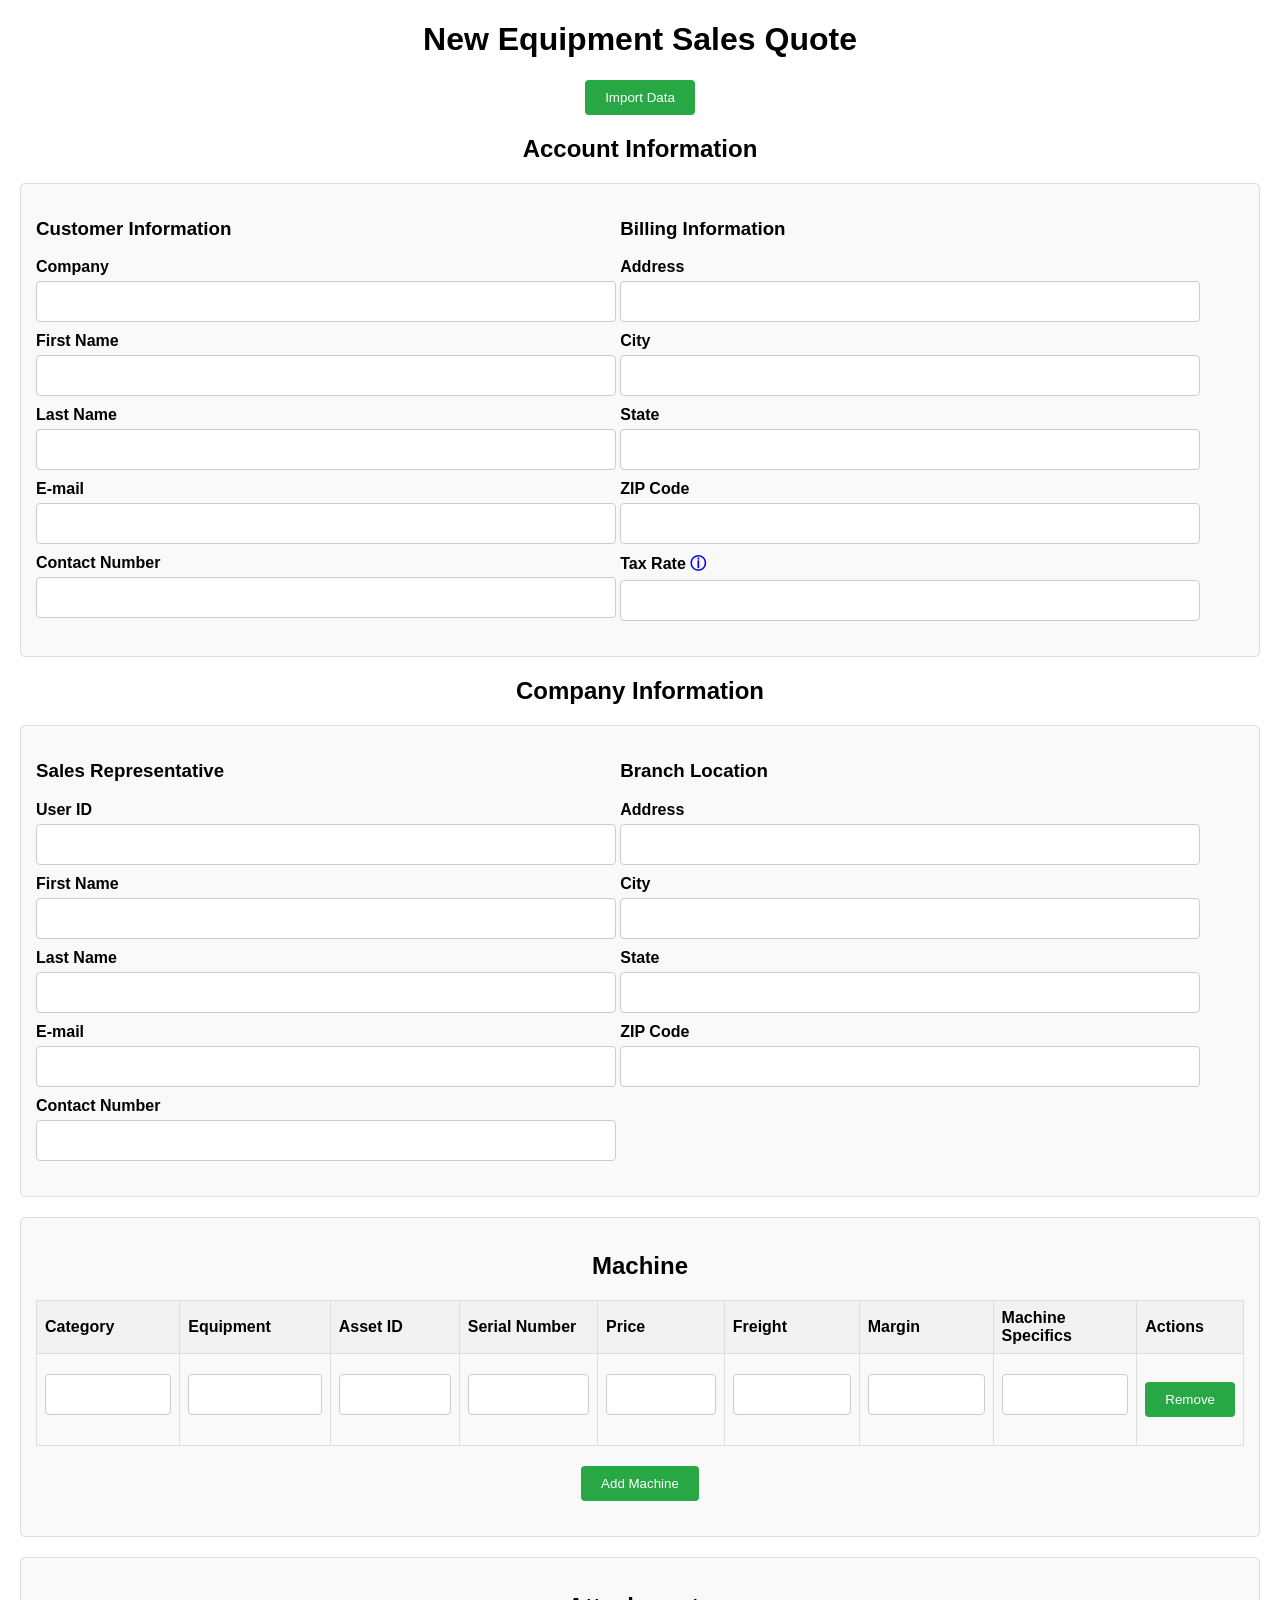
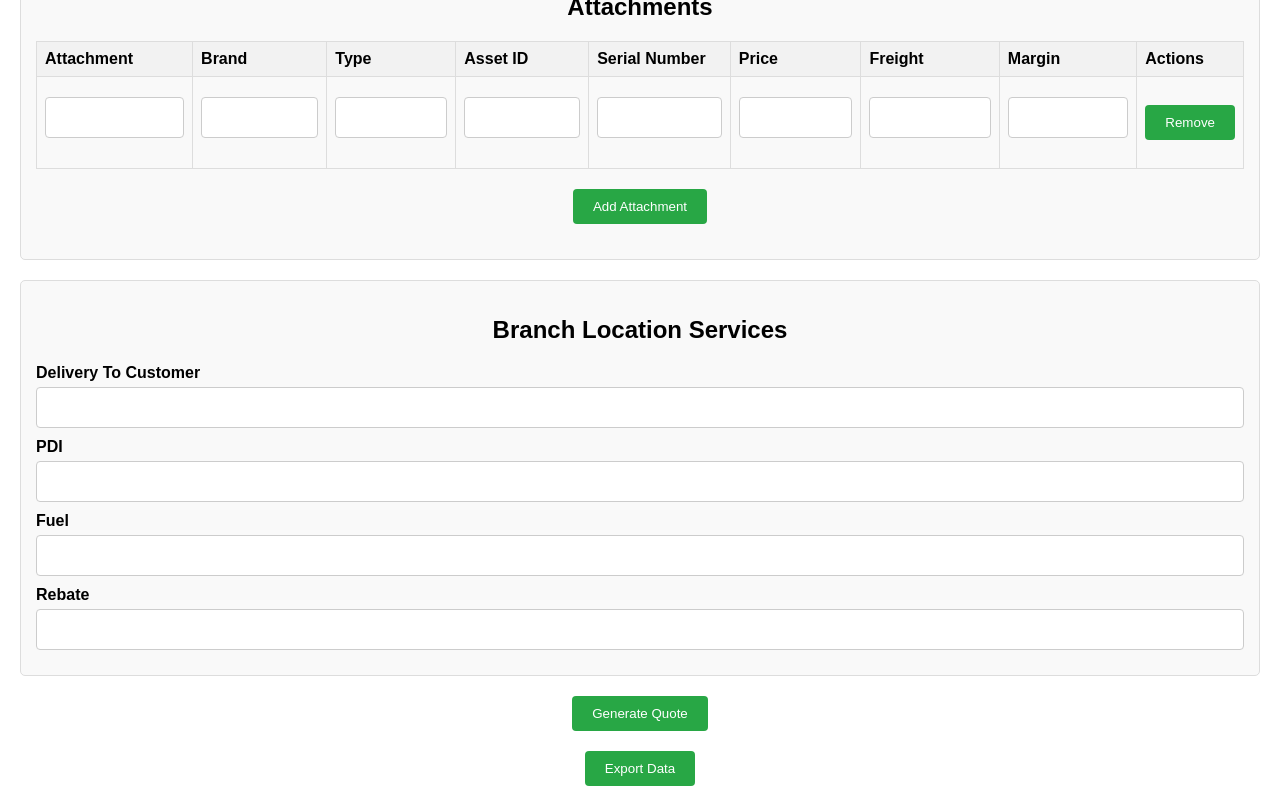
==== commit 36626e70: "V1.0 Finished" ====
--- a/index.html
+++ b/index.html
@@ -237,14 +237,12 @@
     </div>
     <div class="section">
       <h2>Branch Location Services</h2>
-      <label for="rebate">Delivery To Customer</label>
-      <input type="checkbox" id="delivery-to-customer" name="delivery-to-customer" />
+      <label for="delivery-to-customer">Delivery To Customer</label>
+      <input type="text" id="delivery-to-customer" name="delivery-to-customer" oninput="formatNumber(this)" />
       <label for="pdi">PDI</label>
-      <input type="text" id="pdi" name="pdi" />
+      <input type="text" id="pdi" name="pdi" oninput="formatNumber(this)" />
       <label for="fuel">Fuel</label>
       <input type="text" id="fuel" name="fuel" oninput="formatNumber(this)" />
-      <label for="margin">Margin</label>
-      <input type="percent" id="branch-margin" name="margin" />
       <label for="rebate">Rebate</label>
       <input type="text" id="rebate" name="rebate" oninput="formatNumber(this)" />
     </div>
@@ -484,7 +482,7 @@
             <tr>
                 <th>Machine</th>
                 <th>Serial Number</th>
-                <th>Cost</th>
+                <th>Price</th>
                 <th>Specifics</th>
             </tr>
         </thead>
@@ -533,7 +531,7 @@
                 <th>Brand</th>
                 <th>Type</th>
                 <th>Serial Number</th>
-                <th>Cost</th>
+                <th>Price</th>
             </tr>
         </thead>
         <tbody>
@@ -549,6 +547,11 @@
         0
       );
 
+      // Collect Branch Location Services
+      const deliveryToCustomer = parseNumber(formData.get("delivery-to-customer")) || 0;
+      const pdi = parseNumber(formData.get("pdi")) || 0;
+      const fuel = parseNumber(formData.get("fuel")) || 0;
+
       // Calculate Subtotals using updated price values
       const machineTotal = Array.from(document.querySelectorAll("#machine-details tr"))
         .reduce((sum, row) => {
@@ -577,88 +580,88 @@
         }, 0);
 
       // Compute Final Calculations
-      const subTotal = machineTotal + attachmentTotal;
+      const subTotal = machineTotal + attachmentTotal + deliveryToCustomer + pdi + fuel;
       const salesTaxRate = parseNumber(document.getElementById("billing-tax-rate").value) / 100;
       const salesTax = subTotal * salesTaxRate;
       const finalPrice = subTotal + salesTax - totalRebate;
 
       // Generate Summary Section with Formatted Numbers
       let summary = `
-    <h2>Summary</h2>
-    <table>
-        <tr><td>Sub Total:</td><td>$${subTotal.toFixed(2)}</td></tr>
-        <tr><td>Sales Tax:</td><td>$${salesTax.toFixed(2)}</td></tr>
-  `;
+  <h2>Summary</h2>
+  <table>
+      <tr><td>Sub Total:</td><td>$${subTotal.toFixed(2)}</td></tr>
+      <tr><td>Sales Tax:</td><td>$${salesTax.toFixed(2)}</td></tr>
+`;
 
       if (totalRebate > 0) {
         summary += `<tr><td>Rebate:</td><td>-$${totalRebate.toFixed(2)}</td></tr>`;
       }
 
       summary += `
-        <tr><td><strong>Final Price:</strong></td><td class="highlight">$${finalPrice.toFixed(2)}</td></tr>
-    </table>
-  `;
+      <tr><td><strong>Final Price:</strong></td><td class="highlight">$${finalPrice.toFixed(2)}</td></tr>
+  </table>
+`;
 
       // Signature Section
       const signatureSection = `
-    <h2>Signature</h2>
-    <br>
-    <p>_________________________________________________</p>
-    <p>Authorized Signature</p>
-  `;
+  <h2>Signature</h2>
+  <p>______________________________</p>
+  <p>Authorized Signature</p>
+`;
 
       // Print Button
       const printButton = `
-    <button id='printButton' onclick="window.print()" style="
-        display: block;
-        margin: 20px auto;
-        padding: 10px 20px;
-        background-color: #28a745;
-        color: white;
-        border: none;
-        cursor: pointer;
-        border-radius: 4px;
-    ">Print Quote</button>
-  `;
+  <button id='printButton' onclick="window.print()" style="
+      display: block;
+      margin: 20px auto;
+      padding: 10px 20px;
+      background-color: #28a745;
+      color: white;
+      border: none;
+      cursor: pointer;
+      border-radius: 4px;
+  ">Print Quote</button>
+`;
 
       // Open New Window for Generated Quote
       const quoteWindow = window.open("", "", "width=800,height=600");
       quoteWindow.document.write(`
-    <html>
-    <head>
-        <title>Equipment Sales Quote</title>
-        <style>
-            body { font-family: Arial, sans-serif; margin: 20px; }
-            h1, h2 { text-align: center; }
-            img { position: absolute; top: 20px; left: 20px; width: 150px; height: auto; }
-            table { width: 100%; border-collapse: collapse; margin-bottom: 20px; }
-            table, th, td { border: 1px solid #ddd; }
-            th, td { padding: 8px; text-align: left; }
-            th { background-color: #f2f2f2; }
-            .highlight { background-color: yellow; font-weight: bold; }
-            p { text-align: center; }
-            @media print {
-              #printButton {
-                display: none !important;
-              }
+  <html>
+  <head>
+      <title>Equipment Sales Quote</title>
+      <style>
+          body { font-family: Arial, sans-serif; margin: 20px; }
+          h1, h2 { text-align: center; }
+          img { position: absolute; top: 20px; left: 20px; width: 150px; height: auto; }
+          table { width: 100%; border-collapse: collapse; margin-bottom: 20px; }
+          table, th, td { border: 1px solid #ddd; }
+          th, td { padding: 8px; text-align: left; }
+          th { background-color: #f2f2f2; }
+          .highlight { background-color: yellow; font-weight: bold; }
+          p { text-align: center; }
+          @media print {
+            #printButton {
+              display: none !important;
             }
-        </style>
-    </head>
-    <body>
-        <img src="${imageUrl}" alt="Company Logo" />
-        <h1>New Equipment Sales Quote</h1>
-        ${customerInfo}
-        ${companyInfo}
-        ${machineDetails ? machineDetails : ''}
-        ${attachments ? attachments : ''}
-        ${summary}
-        ${signatureSection}
-        ${printButton}
-    </body>
-    </html>
-  `);
+          }
+      </style>
+  </head>
+  <body>
+      <img src="${imageUrl}" alt="Company Logo" />
+      <h1>New Equipment Sales Quote</h1>
+      ${customerInfo}
+      ${companyInfo}
+      ${machineDetails}
+      ${attachments}
+      ${summary}
+      ${signatureSection}
+      ${printButton}
+  </body>
+  </html>
+`);
       quoteWindow.document.close();
     }
+
 
 
   </script>
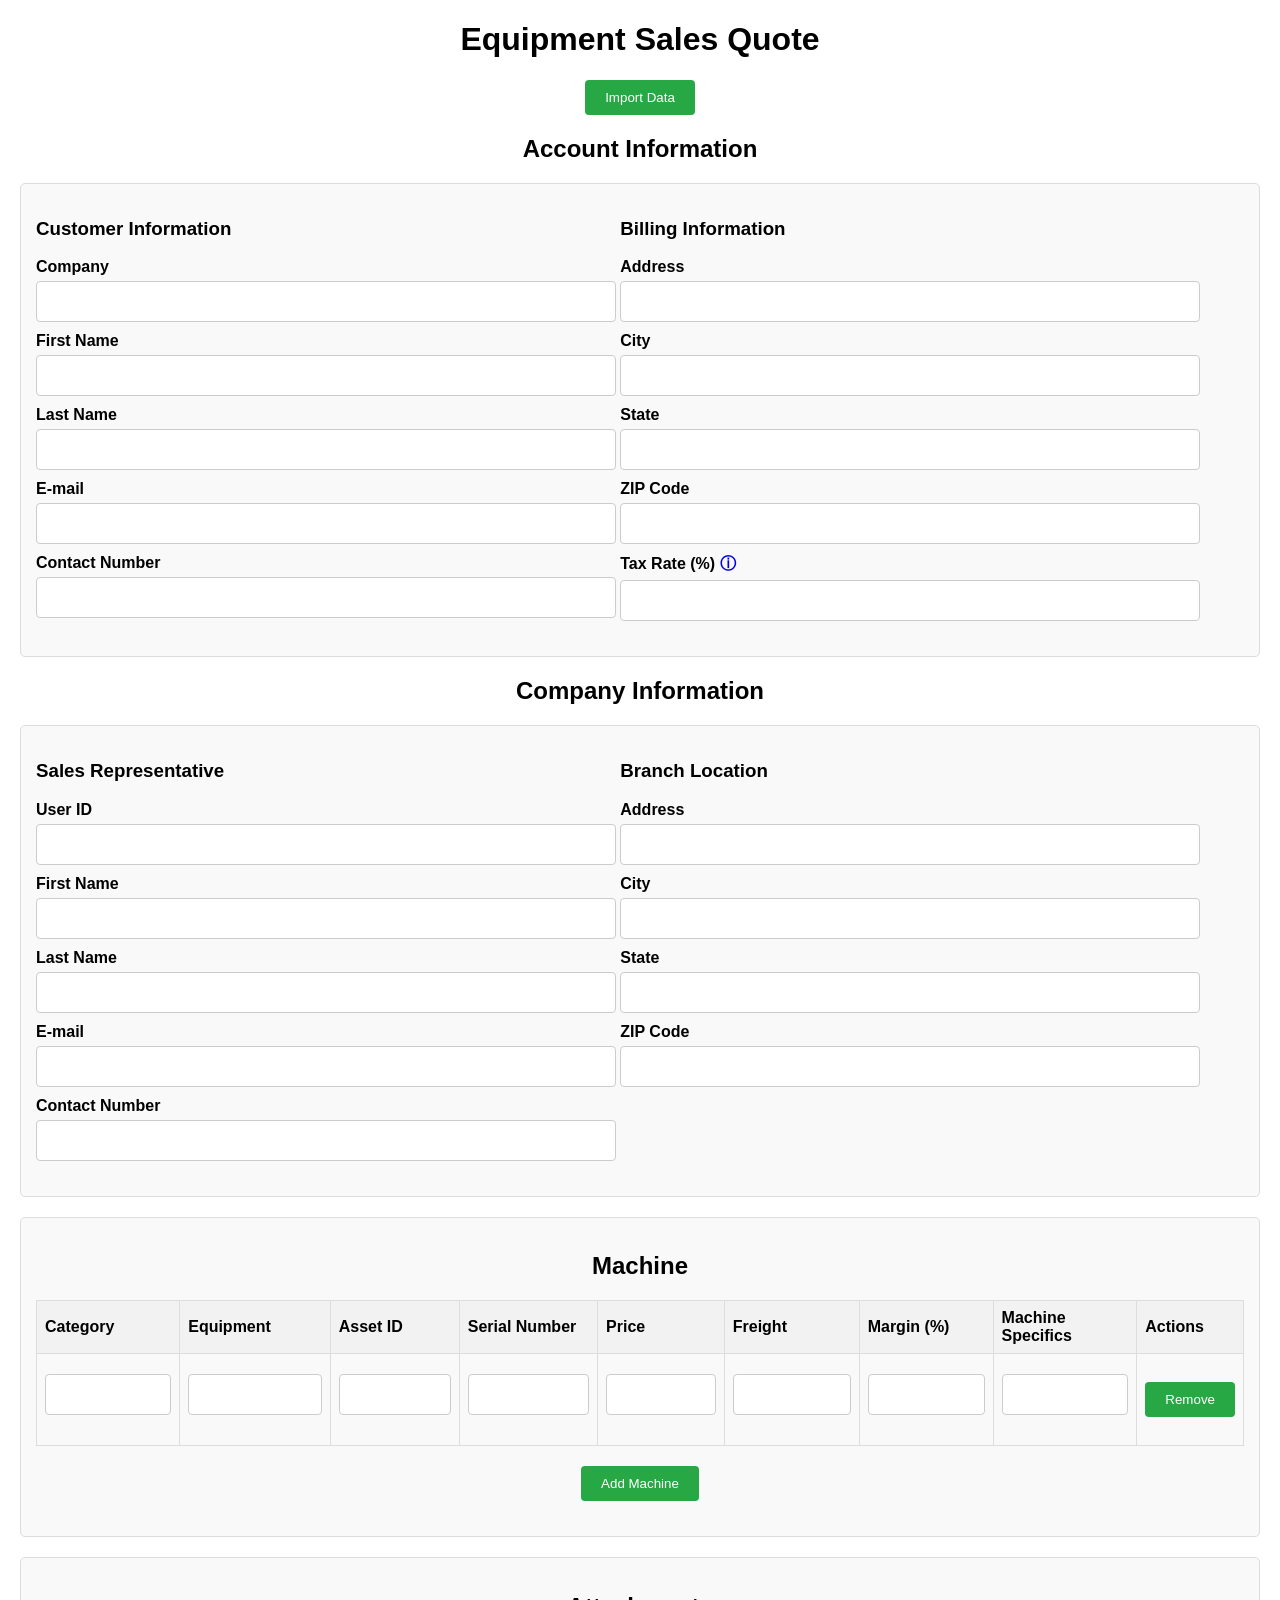
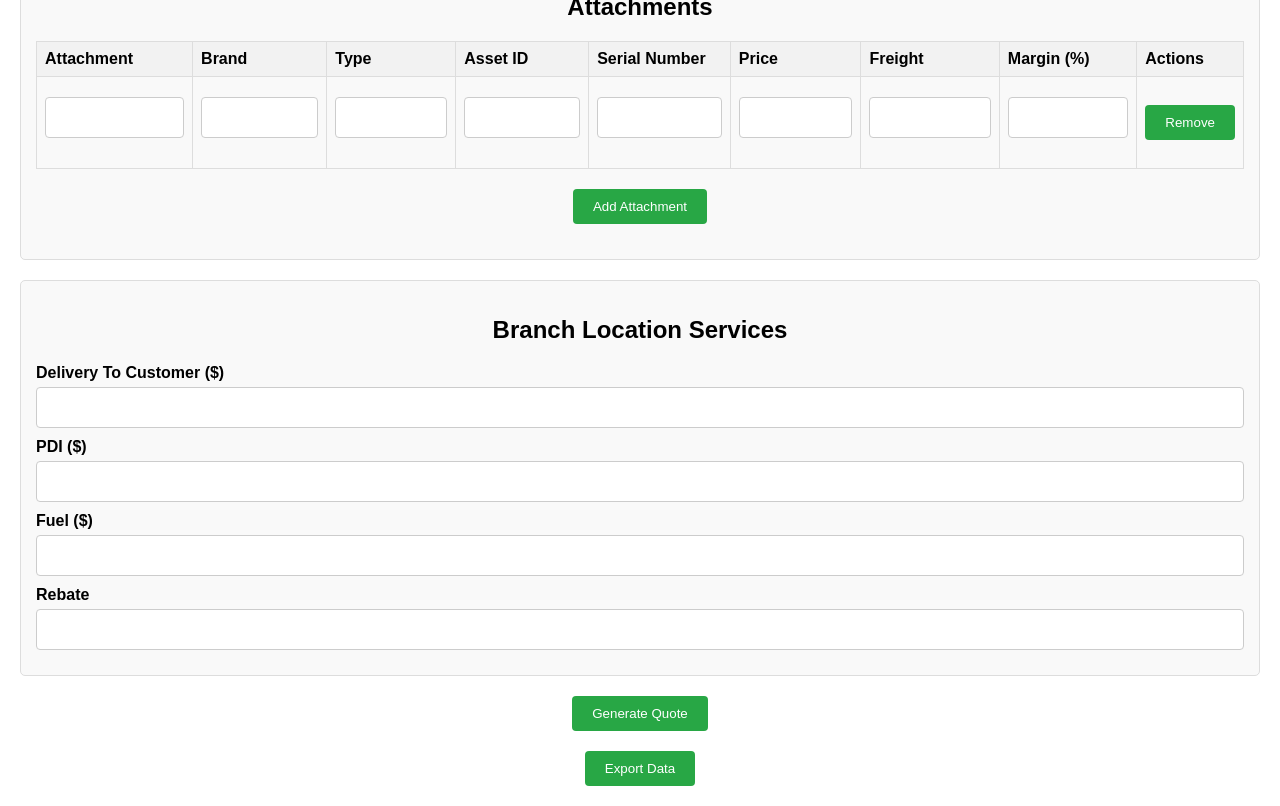
==== commit 224cd3f3: "Cosmetic Changes" ====
--- a/index.html
+++ b/index.html
@@ -103,7 +103,7 @@
 </head>
 
 <body>
-  <h1>New Equipment Sales Quote</h1>
+  <h1>Equipment Sales Quote</h1>
   <div style="text-align: center; margin-bottom: 20px">
     <button onclick="importData()">Import Data</button>
     <input type="file" id="import-file" style="display: none" accept=".json" onchange="handleFile(event)" />
@@ -135,7 +135,7 @@
         <label for="zip-code">ZIP Code</label>
         <input type="percent" id="billing-zip-code" name="account-zip-code" required />
         <label for="tax-rate">
-          Tax Rate
+          Tax Rate (%)
           <a href="https://www.avalara.com/taxrates" target="_blank" title="Learn more about tax rates"
             style="text-decoration: none">
             &#9432;
@@ -182,7 +182,7 @@
             <th>Serial Number</th>
             <th>Price</th>
             <th>Freight</th>
-            <th>Margin</th>
+            <th>Margin (%)</th>
             <th>Machine Specifics</th>
             <th>Actions</th>
           </tr>
@@ -215,7 +215,7 @@
             <th>Serial Number</th>
             <th>Price</th>
             <th>Freight</th>
-            <th>Margin</th>
+            <th>Margin (%)</th>
             <th>Actions</th>
           </tr>
         </thead>
@@ -237,11 +237,11 @@
     </div>
     <div class="section">
       <h2>Branch Location Services</h2>
-      <label for="delivery-to-customer">Delivery To Customer</label>
+      <label for="delivery-to-customer">Delivery To Customer ($)</label>
       <input type="text" id="delivery-to-customer" name="delivery-to-customer" oninput="formatNumber(this)" />
-      <label for="pdi">PDI</label>
+      <label for="pdi">PDI ($)</label>
       <input type="text" id="pdi" name="pdi" oninput="formatNumber(this)" />
-      <label for="fuel">Fuel</label>
+      <label for="fuel">Fuel ($)</label>
       <input type="text" id="fuel" name="fuel" oninput="formatNumber(this)" />
       <label for="rebate">Rebate</label>
       <input type="text" id="rebate" name="rebate" oninput="formatNumber(this)" />
@@ -648,7 +648,7 @@
   </head>
   <body>
       <img src="${imageUrl}" alt="Company Logo" />
-      <h1>New Equipment Sales Quote</h1>
+      <h1>Equipment Sales Quote</h1>
       ${customerInfo}
       ${companyInfo}
       ${machineDetails}
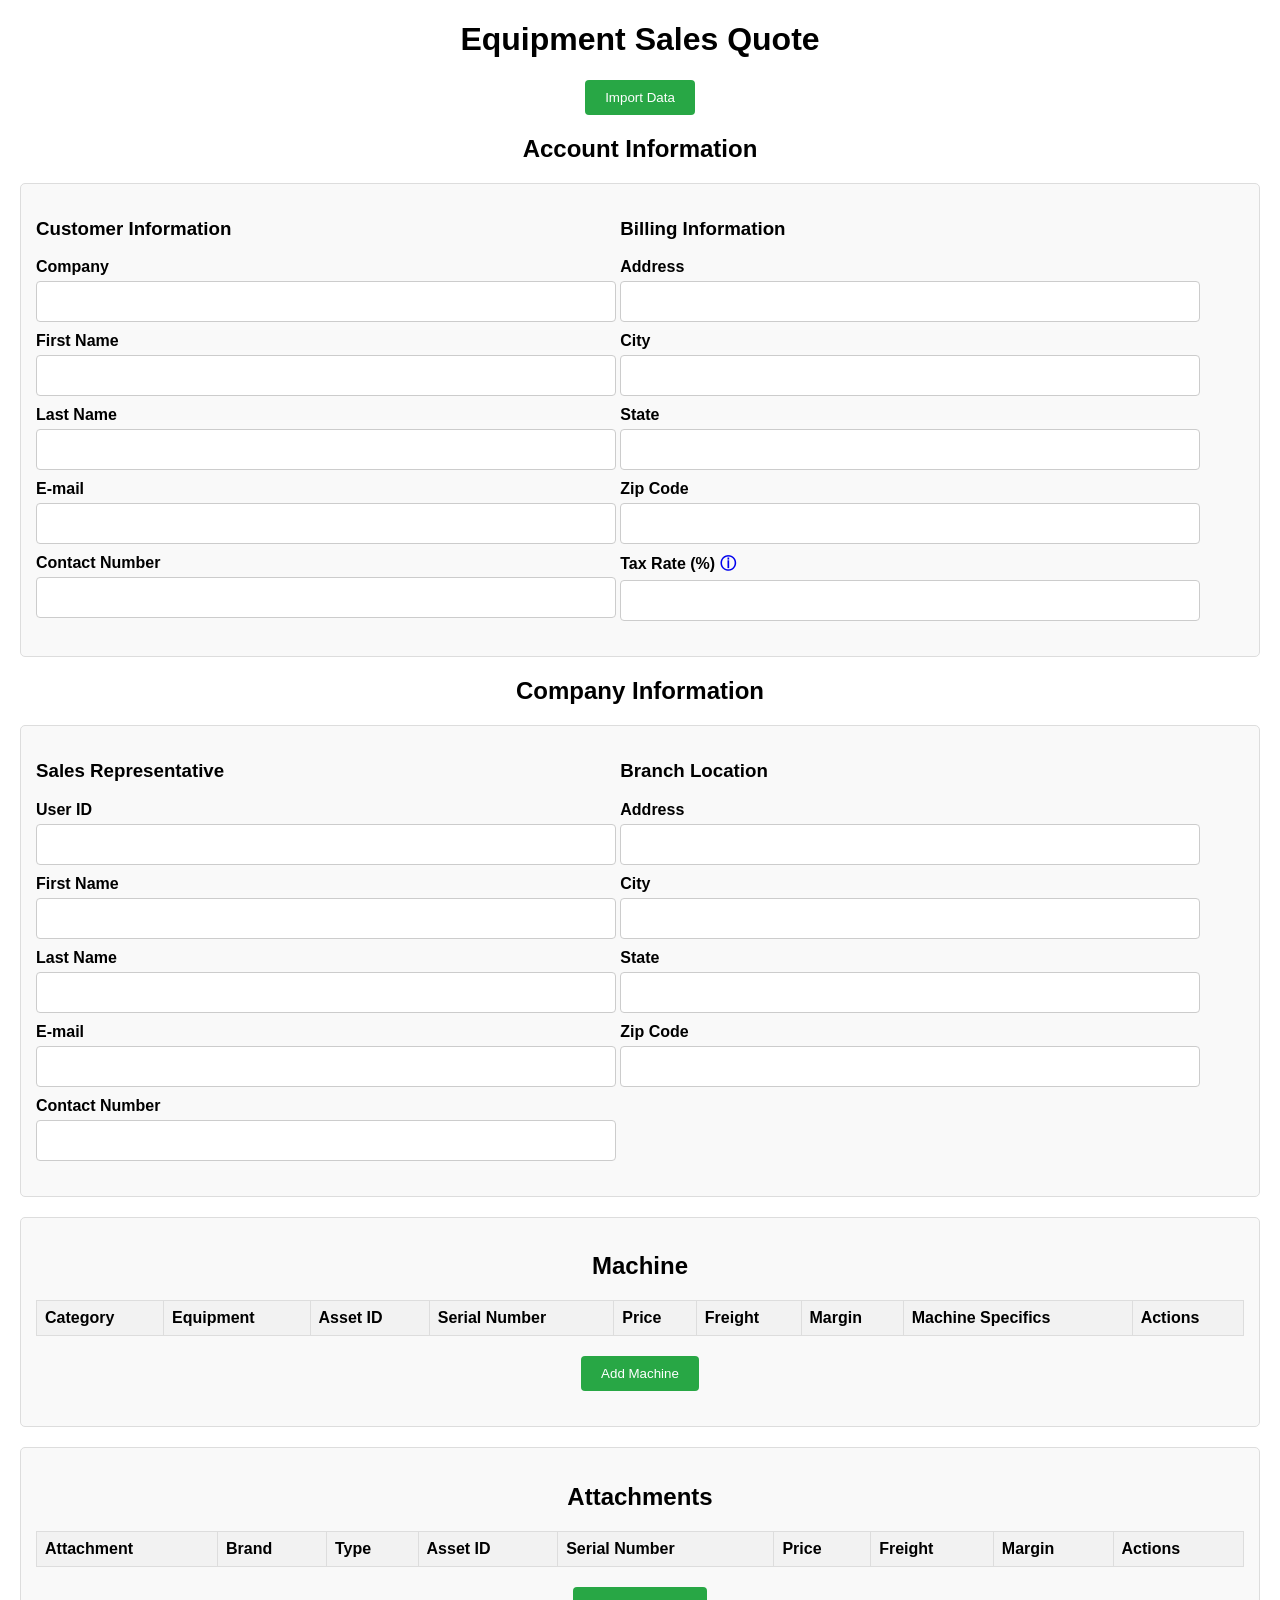
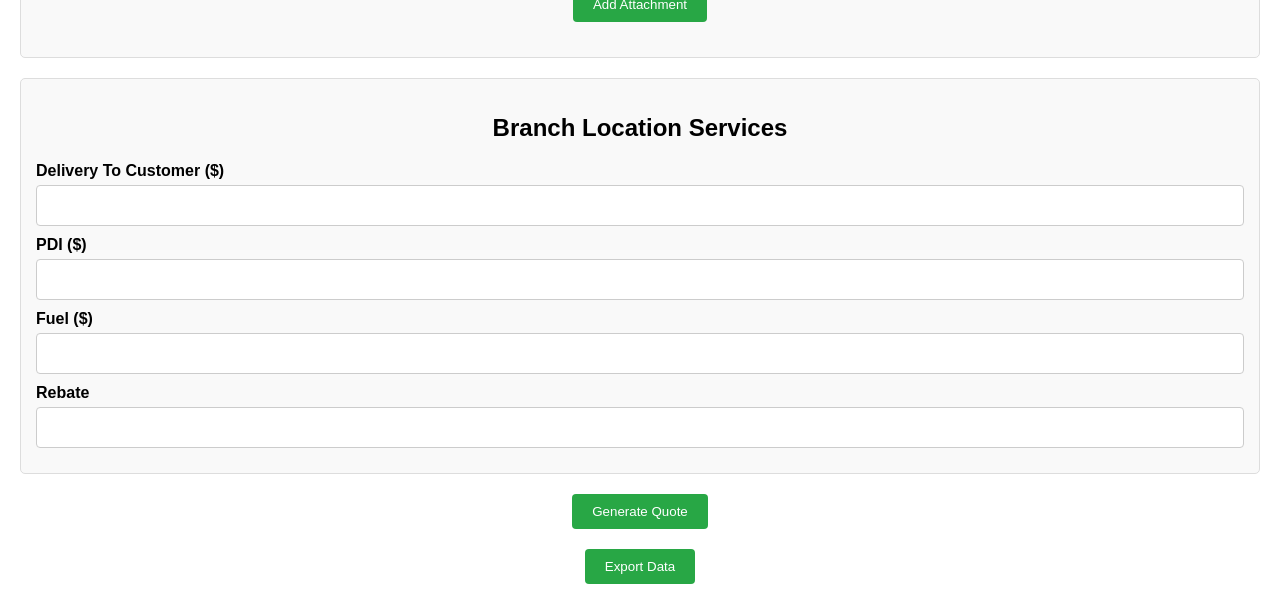
==== commit 25488294: "Tweaks to how the form generates on a page" ====
--- a/index.html
+++ b/index.html
@@ -132,7 +132,7 @@
         <input type="text" id="billing-city" name="account-city" required />
         <label for="state">State</label>
         <input type="text" id="billing-state" name="account-state" required />
-        <label for="zip-code">ZIP Code</label>
+        <label for="zip-code">Zip Code</label>
         <input type="percent" id="billing-zip-code" name="account-zip-code" required />
         <label for="tax-rate">
           Tax Rate (%)
@@ -167,7 +167,7 @@
         <input type="text" id="branch-city" name="company-city" required />
         <label for="state">State</label>
         <input type="text" id="branch-state" name="company-state" required />
-        <label for="zip-code">ZIP Code</label>
+        <label for="zip-code">Zip Code</label>
         <input type="text" id="branch-zip-code" name="company-zip-code" required />
       </div>
     </div>
@@ -182,27 +182,17 @@
             <th>Serial Number</th>
             <th>Price</th>
             <th>Freight</th>
-            <th>Margin (%)</th>
+            <th>Margin</th>
             <th>Machine Specifics</th>
             <th>Actions</th>
           </tr>
         </thead>
         <tbody id="machine-details">
-          <tr>
-            <td><input type="text" name="category[]" required /></td>
-            <td><input type="text" name="equipment[]" required /></td>
-            <td><input type="text" name="asset-id[]" required /></td>
-            <td><input type="text" name="serial-number[]" required /></td>
-            <td><input type="text" name="price[]" oninput="formatNumber(this)" required /></td>
-            <td><input type="text" name="freight[]" oninput="formatNumber(this)" required /></td>
-            <td><input type="text" name="margin[]" oninput="formatPercent(this)" required /></td>
-            <td><input type="text" name="machine-specifics[]" /></td>
-            <td><button type="button" onclick="removeRow(this)">Remove</button></td>
-          </tr>
         </tbody>
       </table>
       <button type="button" onclick="addRow('machine-details')">Add Machine</button>
     </div>
+
     <div class="section">
       <h2>Attachments</h2>
       <table>
@@ -215,22 +205,11 @@
             <th>Serial Number</th>
             <th>Price</th>
             <th>Freight</th>
-            <th>Margin (%)</th>
+            <th>Margin</th>
             <th>Actions</th>
           </tr>
         </thead>
         <tbody id="attachments">
-          <tr>
-            <td><input type="text" name="attachment-name[]" required /></td>
-            <td><input type="text" name="attachment-brand[]" required /></td>
-            <td><input type="text" name="attachment-type[]" required /></td>
-            <td><input type="text" name="attachment-asset-id[]" required /></td>
-            <td><input type="text" name="attachment-serial-number[]" required /></td>
-            <td><input type="text" name="attachment-price[]" oninput="formatNumber(this)" required /></td>
-            <td><input type="text" name="attachment-freight[]" oninput="formatNumber(this)" required /></td>
-            <td><input type="text" name="attachment-margin[]" oninput="formatPercent(this)" required /></td>
-            <td><button type="button" onclick="removeRow(this)">Remove</button></td>
-          </tr>
         </tbody>
       </table>
       <button type="button" onclick="addRow('attachments')">Add Attachment</button>
@@ -587,81 +566,84 @@
 
       // Generate Summary Section with Formatted Numbers
       let summary = `
-  <h2>Summary</h2>
-  <table>
-      <tr><td>Sub Total:</td><td>$${subTotal.toFixed(2)}</td></tr>
-      <tr><td>Sales Tax:</td><td>$${salesTax.toFixed(2)}</td></tr>
-`;
+    <h2>Summary</h2>
+    <table>
+        <tr><td>Sub Total:</td><td>$${subTotal.toFixed(2)}</td></tr>
+        <tr><td>Sales Tax:</td><td>$${salesTax.toFixed(2)}</td></tr>
+  `;
 
       if (totalRebate > 0) {
         summary += `<tr><td>Rebate:</td><td>-$${totalRebate.toFixed(2)}</td></tr>`;
       }
 
       summary += `
-      <tr><td><strong>Final Price:</strong></td><td class="highlight">$${finalPrice.toFixed(2)}</td></tr>
-  </table>
-`;
+        <tr><td><strong>Final Price:</strong></td><td class="highlight">$${finalPrice.toFixed(2)}</td></tr>
+    </table>
+  `;
 
       // Signature Section
       const signatureSection = `
-  <h2>Signature</h2>
-  <p>______________________________</p>
-  <p>Authorized Signature</p>
-`;
+    <h2>Signature</h2>
+    <p>______________________________</p>
+    <p>Authorized Signature</p>
+  `;
 
       // Print Button
       const printButton = `
-  <button id='printButton' onclick="window.print()" style="
-      display: block;
-      margin: 20px auto;
-      padding: 10px 20px;
-      background-color: #28a745;
-      color: white;
-      border: none;
-      cursor: pointer;
-      border-radius: 4px;
-  ">Print Quote</button>
-`;
+    <button id='printButton' onclick="window.print()" style="
+        display: block;
+        margin: 20px auto;
+        padding: 10px 20px;
+        background-color: #28a745;
+        color: white;
+        border: none;
+        cursor: pointer;
+        border-radius: 4px;
+    ">Print Quote</button>
+  `;
 
       // Open New Window for Generated Quote
       const quoteWindow = window.open("", "", "width=800,height=600");
       quoteWindow.document.write(`
-  <html>
-  <head>
-      <title>Equipment Sales Quote</title>
-      <style>
-          body { font-family: Arial, sans-serif; margin: 20px; }
-          h1, h2 { text-align: center; }
-          img { position: absolute; top: 20px; left: 20px; width: 150px; height: auto; }
-          table { width: 100%; border-collapse: collapse; margin-bottom: 20px; }
-          table, th, td { border: 1px solid #ddd; }
-          th, td { padding: 8px; text-align: left; }
-          th { background-color: #f2f2f2; }
-          .highlight { background-color: yellow; font-weight: bold; }
-          p { text-align: center; }
-          @media print {
-            #printButton {
-              display: none !important;
+    <html>
+    <head>
+        <title>Equipment Sales Quote</title>
+        <style>
+            body { font-family: Arial, sans-serif; margin: 0; padding: 15mm; }
+            h1 { text-align: center; font-size: 20px; padding-bottom: 15px; }
+            h2 { text-align: center; font-size: 16px; }
+            img { position: absolute; top: 30px; left: 30px; width: 150px; height: auto; }
+            table { width: 100%; border-collapse: collapse; margin-bottom: 10px; font-size: 12px; }
+            table, th, td { border: 1px solid #ddd; }
+            th, td { padding: 8px; text-align: left; }
+            th { background-color: #f2f2f2; }
+            .highlight { background-color: yellow; font-weight: bold; }
+            p { text-align: center; font-size: 12px; }
+            @media print {
+              @page { size: A4; margin: 15mm; }
+              body { margin: 0; }
+              #printButton { display: none !important; }
+              .container { page-break-inside: avoid; }
             }
-          }
-      </style>
-  </head>
-  <body>
-      <img src="${imageUrl}" alt="Company Logo" />
-      <h1>Equipment Sales Quote</h1>
-      ${customerInfo}
-      ${companyInfo}
-      ${machineDetails}
-      ${attachments}
-      ${summary}
-      ${signatureSection}
-      ${printButton}
-  </body>
-  </html>
-`);
+        </style>
+    </head>
+    <body>
+        <img src="${imageUrl}" alt="Company Logo" />
+        <div class="container">
+          <h1>New Equipment Sales Quote</h1>
+          ${customerInfo}
+          ${companyInfo}
+          ${machineDetails}
+          ${attachments}
+          ${summary}
+          ${signatureSection}
+        </div>
+        ${printButton}
+    </body>
+    </html>
+  `);
       quoteWindow.document.close();
     }
-
 
 
   </script>
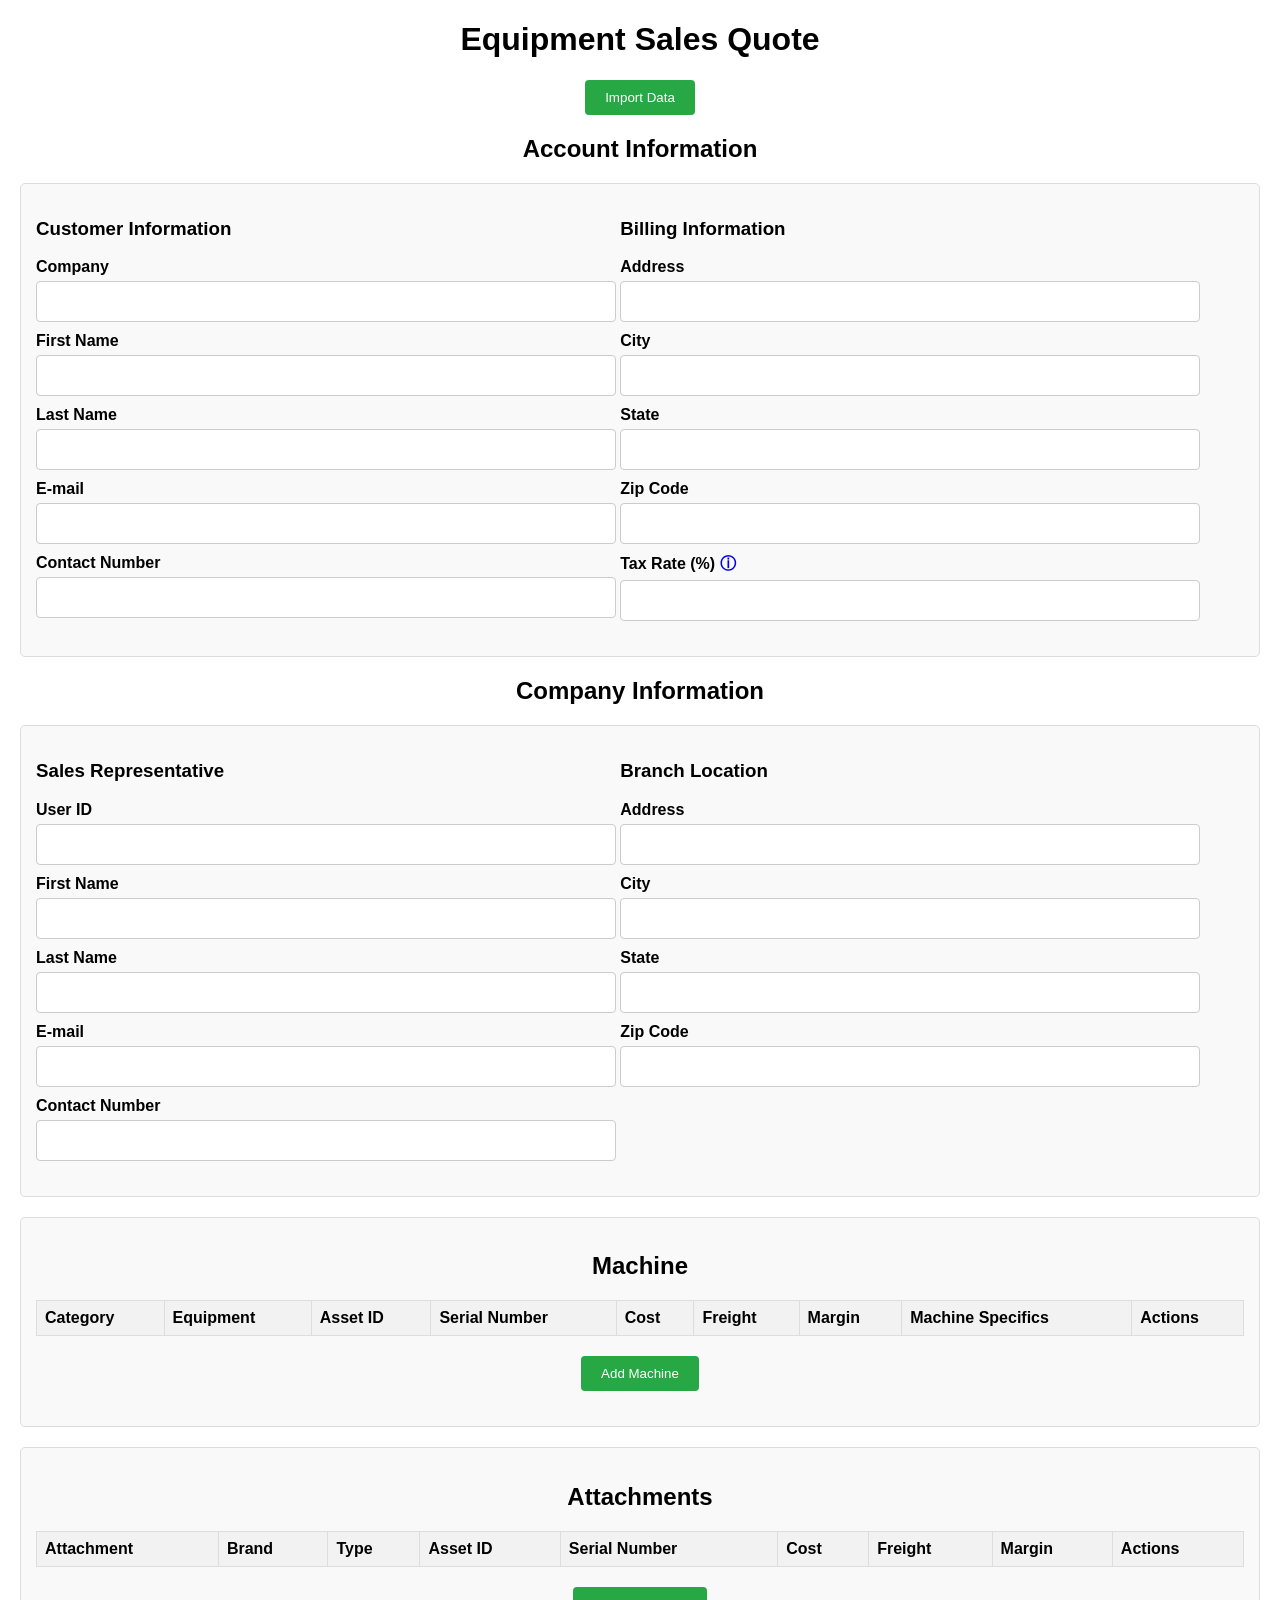
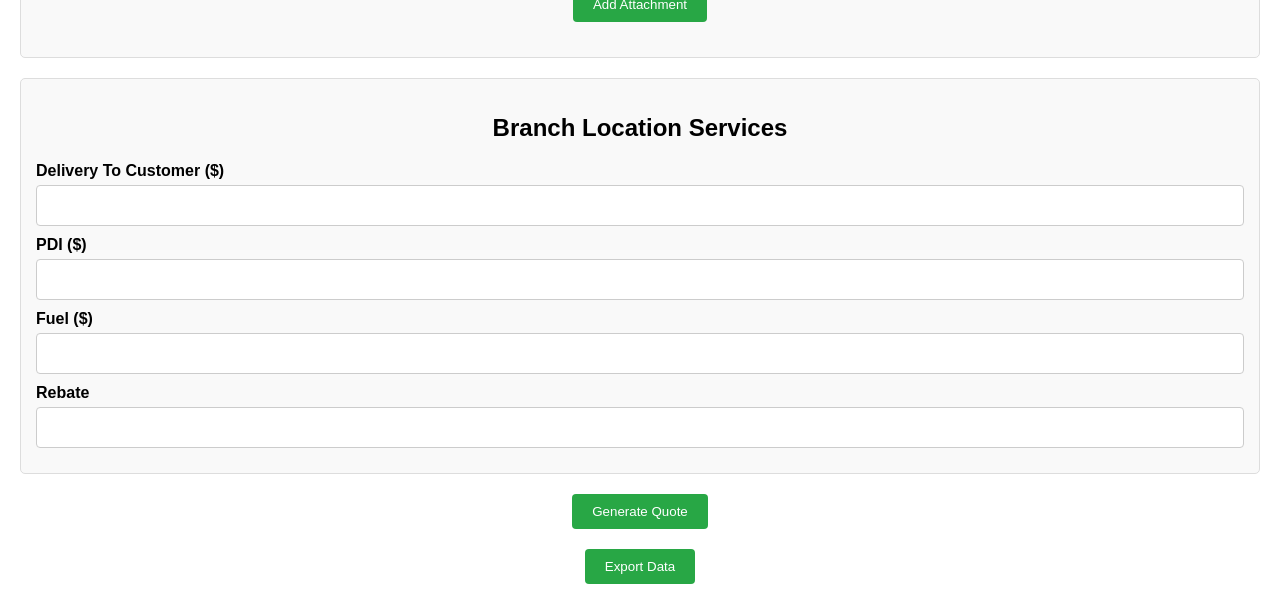
==== commit 02f1c784: "Changed Price to Cost on main screen" ====
--- a/index.html
+++ b/index.html
@@ -4,102 +4,8 @@
 <head>
   <meta charset="UTF-8" />
   <meta name="viewport" content="width=device-width, initial-scale=1.0" />
-  <title>Quote Generator</title>
-  <style>
-    body {
-      font-family: Arial, sans-serif;
-      margin: 20px;
-    }
-
-    h1,
-    h2 {
-      text-align: center;
-    }
-
-    .account-information,
-    .company-information,
-    .section {
-      border: 1px solid #ddd;
-      padding: 15px;
-      margin-bottom: 20px;
-      border-radius: 5px;
-      background-color: #f9f9f9;
-    }
-
-    .account-section,
-    .company-section {
-      display: inline-block;
-      width: 48%;
-      vertical-align: top;
-      margin-bottom: 10px;
-    }
-
-    .account-section label,
-    .company-section label,
-    label {
-      display: block;
-      margin-bottom: 5px;
-      font-weight: bold;
-    }
-
-    .account-section input,
-    .company-section input,
-    input[type="text"],
-    input[type="email"],
-    input[type="tel"],
-    input[type="percent"] {
-      width: 100%;
-      padding: 12px;
-      margin-bottom: 10px;
-      border: 1px solid #ccc;
-      border-radius: 4px;
-      box-sizing: border-box;
-    }
-
-    table {
-      width: 100%;
-      border-collapse: collapse;
-      margin-bottom: 20px;
-    }
-
-    table,
-    th,
-    td {
-      border: 1px solid #ddd;
-    }
-
-    th,
-    td {
-      padding: 8px;
-      text-align: left;
-    }
-
-    th {
-      background-color: #f2f2f2;
-    }
-
-    .highlight {
-      background-color: yellow;
-      font-weight: bold;
-    }
-
-    button {
-      display: block;
-      margin: 20px auto;
-      padding: 10px 20px;
-      background-color: #28a745;
-      color: white;
-      border: none;
-      cursor: pointer;
-      border-radius: 4px;
-    }
-
-    @media print {
-      #printButton {
-        display: none !important;
-      }
-    }
-  </style>
+  <title>Quote Tool</title>
+  <link rel="stylesheet" href="./css/styles.css">
 </head>
 
 <body>
@@ -180,7 +86,7 @@
             <th>Equipment</th>
             <th>Asset ID</th>
             <th>Serial Number</th>
-            <th>Price</th>
+            <th>Cost</th>
             <th>Freight</th>
             <th>Margin</th>
             <th>Machine Specifics</th>
@@ -203,7 +109,7 @@
             <th>Type</th>
             <th>Asset ID</th>
             <th>Serial Number</th>
-            <th>Price</th>
+            <th>Cost</th>
             <th>Freight</th>
             <th>Margin</th>
             <th>Actions</th>
@@ -230,423 +136,7 @@
       <button id="printButton" onclick="exportData()">Export Data</button>
     </div>
   </form>
-  <script>
-    function addRow(tableId) {
-      const table = document.getElementById(tableId);
-      if (!table) {
-        console.error(`Table with id "${tableId}" not found.`);
-        return;
-      }
-
-      const newRow = table.insertRow();
-      const fieldNames = tableId === "machine-details" ? [
-        "category[]", "equipment[]", "asset-id[]", "serial-number[]", "price[]", "freight[]", "margin[]", "machine-specifics[]"
-      ] : [
-        "attachment-name[]", "attachment-brand[]", "attachment-type[]", "attachment-asset-id[]", "attachment-serial-number[]", "attachment-price[]", "attachment-freight[]", "attachment-margin[]"
-      ];
-
-      let rowContent = "";
-      fieldNames.forEach(name => {
-        if (name.includes("margin[]")) {
-          rowContent += `<td><input type="text" name="${name}" required oninput="formatPercent(this)" /></td>`;
-        } else if (name.includes("price[]") || name.includes("freight[]")) {
-          rowContent += `<td><input type="text" name="${name}" required oninput="formatNumber(this)" /></td>`;
-        } else {
-          rowContent += `<td><input type="text" name="${name}" required /></td>`;
-        }
-      });
-      rowContent += `<td><button type="button" onclick="removeRow(this)">Remove</button></td>`;
-
-      newRow.innerHTML = rowContent;
-    }
-
-    function removeRow(button) {
-      const row = button.closest("tr");
-      const table = row.closest("table");
-      const rowCount = table.rows.length;
-
-      if (rowCount <= 1) {
-        Array.from(row.querySelectorAll("input")).forEach((input) => {
-          input.value = ""; // Clear the input fields
-        });
-      } else {
-        row.remove(); // Remove the row if more than one exists
-      }
-
-      if (table.rows.length === 0) {
-        addRow(table.id); // Add a new row if the table is empty
-      }
-    }
-
-    function formatNumber(input) {
-      let cursorPosition = input.selectionStart;
-      let value = input.value.replace(/,/g, "");
-      let formattedValue = Number(value).toLocaleString("en-US");
-      input.value = formattedValue;
-      let diff = formattedValue.length - value.length;
-      input.setSelectionRange(cursorPosition + diff, cursorPosition + diff);
-    }
-
-    function formatPercent(input) {
-      let cursorPosition = input.selectionStart;
-      let value = input.value.replace(/[^0-9.]/g, "");
-      if (!/^\d*\.?\d*$/.test(value)) return;
-      let formattedValue = value ? value + "%" : "";
-      input.value = formattedValue;
-      input.setSelectionRange(cursorPosition + (formattedValue.length - value.length), cursorPosition + (formattedValue.length - value.length));
-    }
-
-    function exportData() {
-      const form = document.getElementById("quote-form");
-      const formData = new FormData(form);
-      const data = {};
-      formData.forEach((value, key) => {
-        if (!data[key]) {
-          data[key] = value;
-        } else {
-          if (!Array.isArray(data[key])) {
-            data[key] = [data[key]];
-          }
-          data[key].push(value);
-        }
-      });
-
-      const fileName = prompt("Enter the name of the file to save:", "quote-data");
-      if (!fileName) {
-        alert("File name is required.");
-        return;
-      }
-
-      const blob = new Blob([JSON.stringify(data, null, 2)], { type: "application/json" });
-      const link = document.createElement("a");
-      link.href = URL.createObjectURL(blob);
-      link.download = `${fileName}.json`;
-      link.click();
-    }
-
-    function importData() {
-      document.getElementById("import-file").click();
-    }
-
-    function handleFile(event) {
-      const file = event.target.files[0];
-      if (file) {
-        const reader = new FileReader();
-        reader.onload = function (e) {
-          const data = JSON.parse(e.target.result);
-          console.log("Imported Data: ", data); // Debugging line
-
-          Object.keys(data).forEach((key) => {
-            const inputs = document.getElementsByName(key);
-            if (Array.isArray(data[key]) && (key.includes("category") || key.includes("equipment") || key.includes("asset-id") || key.includes("serial-number") || key.includes("price") || key.includes("freight") || key.includes("margin") || key.includes("machine-specifics"))) {
-              populateRows("machine-details", data, "category[]", "equipment[]", "asset-id[]", "serial-number[]", "price[]", "freight[]", "margin[]", "machine-specifics[]");
-            } else if (Array.isArray(data[key]) && (key.includes("attachment-name") || key.includes("attachment-brand") || key.includes("attachment-type") || key.includes("attachment-asset-id") || key.includes("attachment-serial-number") || key.includes("attachment-price") || key.includes("attachment-freight") || key.includes("attachment-margin"))) {
-              populateRows("attachments", data, "attachment-name[]", "attachment-brand[]", "attachment-type[]", "attachment-asset-id[]", "attachment-serial-number[]", "attachment-price[]", "attachment-freight[]", "attachment-margin[]");
-            } else if (inputs.length > 0) {
-              inputs[0].value = data[key];
-            }
-          });
-        };
-        reader.readAsText(file);
-      }
-    }
-
-    function populateRows(tableId, data, ...fields) {
-      const table = document.getElementById(tableId);
-      table.innerHTML = "";
-      const rowCount = data[fields[0]].length;
-
-      for (let i = 0; i < rowCount; i++) {
-        const newRow = table.insertRow();
-        fields.forEach(field => {
-          const cell = newRow.insertCell();
-          cell.innerHTML = `<input type="text" name="${field}" value="${data[field][i] || ""}" required />`;
-        });
-        const actionCell = newRow.insertCell();
-        actionCell.innerHTML = `<button type="button" onclick="removeRow(this)">Remove</button>`;
-      }
-    }
-
-    function generateQuote() {
-      const form = document.getElementById("quote-form");
-      const formData = new FormData(form);
-
-      function formatCurrency(value) {
-        return parseFloat(value).toLocaleString("en-US", { minimumFractionDigits: 2 });
-      }
-
-      function parseNumber(value) {
-        return parseFloat(value.replace(/,/g, "")) || 0;
-      }
-
-      // URL of the image you want to include
-      const imageUrl = "./images/SandS.png";  // Replace with your image URL
-
-      // Collect Customer Information
-      const customerInfo = `
-    <h2>Customer Information</h2>
-    <div style="display: grid; grid-auto-flow: column;">
-      <p>
-          <br>
-          Business Name: ${formData.get("account-business-name") || "N/A"}<br>
-          First Name: ${formData.get("account-first-name") || "N/A"}<br>
-          Last Name: ${formData.get("account-last-name") || "N/A"}<br>
-          Email: ${formData.get("account-email") || "N/A"}<br>
-          Contact Number: ${formData.get("account-contact-number") || "N/A"}<br>
-      </p>
-      <p>
-          <u>Billing Address</u><br>
-          Address: ${formData.get("account-address") || "N/A"}<br>
-          City: ${formData.get("account-city") || "N/A"}<br>
-          State: ${formData.get("account-state") || "N/A"}<br>
-          ZIP Code: ${formData.get("account-zip-code") || "N/A"}<br>
-      </p>
-    </div>
-  `;
-
-      // Collect Company Information
-      const companyInfo = `
-    <h2>Company Information</h2>
-    <div style="display: grid; grid-auto-flow: column;">
-      <p>
-          <br>
-          Sales Representative: ${formData.get("company-first-name") + " " + formData.get("company-last-name") || "N/A"}<br>
-          E-Mail: ${formData.get("company-email") || "N/A"}<br>
-          Contact Number: ${formData.get("company-contact-number") || "N/A"}<br>
-      </p>
-      <p>
-          <u>Branch Location</u><br>
-          Address: ${formData.get("company-address") || "N/A"}<br>
-          City: ${formData.get("company-city") || "N/A"}<br>
-          State: ${formData.get("company-state") || "N/A"}<br>
-          ZIP Code: ${formData.get("company-zip") || "N/A"}<br>
-      </p>
-    </div>
-  `;
-
-      // Collect Machine Details
-      const machineDetailsRows = Array.from(document.querySelectorAll("#machine-details tr"))
-        .map(row => {
-          const categoryInput = row.querySelector('input[name="category[]"]');
-          const equipmentInput = row.querySelector('input[name="equipment[]"]');
-          if (!categoryInput || !equipmentInput) return ""; // Skip invalid rows
-
-          const category = categoryInput.value.trim() || "N/A";
-          const equipment = equipmentInput.value.trim() || "N/A";
-          const serialNumber = row.querySelector('input[name="serial-number[]"]')?.value.trim() || "N/A";
-          const originalPrice = parseNumber(row.querySelector('input[name="price[]"]')?.value) || 0;
-          const freight = parseNumber(row.querySelector('input[name="freight[]"]')?.value) || 0;
-          const marginPercent = parseNumber(row.querySelector('input[name="margin[]"]')?.value) || 0;
-
-          const subtotal = (originalPrice + freight).toFixed(2);
-          const margin = (subtotal * (marginPercent / 100)).toFixed(2);
-          const price = (parseFloat(subtotal) + parseFloat(margin)).toFixed(2);
-
-          const specifics = row.querySelector('input[name="machine-specifics[]"]')?.value.trim() || "N/A";
-
-          return `<tr>
-        <td>${category} ${equipment}</td>
-        <td>${serialNumber}</td>
-        <td>$${formatCurrency(price)}</td>
-        <td>${specifics}</td>
-      </tr>`;
-        })
-        .filter(row => row !== "")
-        .join("");
-
-      const machineDetails = machineDetailsRows ? `
-    <h2>Machine Details</h2>
-    <table>
-        <thead>
-            <tr>
-                <th>Machine</th>
-                <th>Serial Number</th>
-                <th>Price</th>
-                <th>Specifics</th>
-            </tr>
-        </thead>
-        <tbody>
-            ${machineDetailsRows || "<tr><td colspan='4'>No machine details available</td></tr>"}
-        </tbody>
-    </table>
-  ` : "";
-
-      // Collect Attachment Details
-      const attachmentRows = Array.from(document.querySelectorAll("#attachments tr"))
-        .map(row => {
-          const attachmentInput = row.querySelector('input[name="attachment-name[]"]');
-          const brandInput = row.querySelector('input[name="attachment-brand[]"]');
-          if (!attachmentInput || !brandInput) return ""; // Skip invalid rows
-
-          const attachment = attachmentInput.value.trim() || "N/A";
-          const brand = brandInput.value.trim() || "N/A";
-          const type = row.querySelector('input[name="attachment-type[]"]')?.value.trim() || "N/A";
-          const serialNumber = row.querySelector('input[name="attachment-serial-number[]"]')?.value.trim() || "N/A";
-          const originalPrice = parseNumber(row.querySelector('input[name="attachment-price[]"]')?.value) || 0;
-          const freight = parseNumber(row.querySelector('input[name="attachment-freight[]"]')?.value) || 0;
-          const marginPercent = parseNumber(row.querySelector('input[name="attachment-margin[]"]')?.value) || 0;
-
-          const subtotal = (originalPrice + freight).toFixed(2);
-          const margin = (subtotal * (marginPercent / 100)).toFixed(2);
-          const price = (parseFloat(subtotal) + parseFloat(margin)).toFixed(2);
-
-          return `<tr>
-        <td>${attachment}</td>
-        <td>${brand}</td>
-        <td>${type}</td>
-        <td>${serialNumber}</td>
-        <td>$${formatCurrency(price)}</td>
-      </tr>`;
-        })
-        .filter(row => row !== "")
-        .join("");
-
-      const attachments = attachmentRows ? `
-    <h2>Attachments</h2>
-    <table>
-        <thead>
-            <tr>
-                <th>Attachment</th>
-                <th>Brand</th>
-                <th>Type</th>
-                <th>Serial Number</th>
-                <th>Price</th>
-            </tr>
-        </thead>
-        <tbody>
-            ${attachmentRows || "<tr><td colspan='5'>No attachment details available</td></tr>"}
-        </tbody>
-    </table>
-  ` : "";
-
-      // Calculate Total Rebate
-      const rebateInputs = document.querySelectorAll('input[name="rebate"]');
-      const totalRebate = Array.from(rebateInputs).reduce(
-        (sum, input) => sum + parseNumber(input.value),
-        0
-      );
-
-      // Collect Branch Location Services
-      const deliveryToCustomer = parseNumber(formData.get("delivery-to-customer")) || 0;
-      const pdi = parseNumber(formData.get("pdi")) || 0;
-      const fuel = parseNumber(formData.get("fuel")) || 0;
-
-      // Calculate Subtotals using updated price values
-      const machineTotal = Array.from(document.querySelectorAll("#machine-details tr"))
-        .reduce((sum, row) => {
-          const originalPrice = parseNumber(row.querySelector('input[name="price[]"]')?.value) || 0;
-          const freight = parseNumber(row.querySelector('input[name="freight[]"]')?.value) || 0;
-          const marginPercent = parseNumber(row.querySelector('input[name="margin[]"]')?.value) || 0;
-
-          const subtotal = originalPrice + freight;
-          const margin = subtotal * (marginPercent / 100);
-          const price = subtotal + margin;
-
-          return sum + price;
-        }, 0);
-
-      const attachmentTotal = Array.from(document.querySelectorAll("#attachments tr"))
-        .reduce((sum, row) => {
-          const originalPrice = parseNumber(row.querySelector('input[name="attachment-price[]"]')?.value) || 0;
-          const freight = parseNumber(row.querySelector('input[name="attachment-freight[]"]')?.value) || 0;
-          const marginPercent = parseNumber(row.querySelector('input[name="attachment-margin[]"]')?.value) || 0;
-
-          const subtotal = originalPrice + freight;
-          const margin = subtotal * (marginPercent / 100);
-          const price = subtotal + margin;
-
-          return sum + price;
-        }, 0);
-
-      // Compute Final Calculations
-      const subTotal = machineTotal + attachmentTotal + deliveryToCustomer + pdi + fuel;
-      const salesTaxRate = parseNumber(document.getElementById("billing-tax-rate").value) / 100;
-      const salesTax = subTotal * salesTaxRate;
-      const finalPrice = subTotal + salesTax - totalRebate;
-
-      // Generate Summary Section with Formatted Numbers
-      let summary = `
-    <h2>Summary</h2>
-    <table>
-        <tr><td>Sub Total:</td><td>$${subTotal.toFixed(2)}</td></tr>
-        <tr><td>Sales Tax:</td><td>$${salesTax.toFixed(2)}</td></tr>
-  `;
-
-      if (totalRebate > 0) {
-        summary += `<tr><td>Rebate:</td><td>-$${totalRebate.toFixed(2)}</td></tr>`;
-      }
-
-      summary += `
-        <tr><td><strong>Final Price:</strong></td><td class="highlight">$${finalPrice.toFixed(2)}</td></tr>
-    </table>
-  `;
-
-      // Signature Section
-      const signatureSection = `
-    <h2>Signature</h2>
-    <p>______________________________</p>
-    <p>Authorized Signature</p>
-  `;
-
-      // Print Button
-      const printButton = `
-    <button id='printButton' onclick="window.print()" style="
-        display: block;
-        margin: 20px auto;
-        padding: 10px 20px;
-        background-color: #28a745;
-        color: white;
-        border: none;
-        cursor: pointer;
-        border-radius: 4px;
-    ">Print Quote</button>
-  `;
-
-      // Open New Window for Generated Quote
-      const quoteWindow = window.open("", "", "width=800,height=600");
-      quoteWindow.document.write(`
-    <html>
-    <head>
-        <title>Equipment Sales Quote</title>
-        <style>
-            body { font-family: Arial, sans-serif; margin: 0; padding: 15mm; }
-            h1 { text-align: center; font-size: 20px; padding-bottom: 15px; }
-            h2 { text-align: center; font-size: 16px; }
-            img { position: absolute; top: 30px; left: 30px; width: 150px; height: auto; }
-            table { width: 100%; border-collapse: collapse; margin-bottom: 10px; font-size: 12px; }
-            table, th, td { border: 1px solid #ddd; }
-            th, td { padding: 8px; text-align: left; }
-            th { background-color: #f2f2f2; }
-            .highlight { background-color: yellow; font-weight: bold; }
-            p { text-align: center; font-size: 12px; }
-            @media print {
-              @page { size: A4; margin: 15mm; }
-              body { margin: 0; }
-              #printButton { display: none !important; }
-              .container { page-break-inside: avoid; }
-            }
-        </style>
-    </head>
-    <body>
-        <img src="${imageUrl}" alt="Company Logo" />
-        <div class="container">
-          <h1>New Equipment Sales Quote</h1>
-          ${customerInfo}
-          ${companyInfo}
-          ${machineDetails}
-          ${attachments}
-          ${summary}
-          ${signatureSection}
-        </div>
-        ${printButton}
-    </body>
-    </html>
-  `);
-      quoteWindow.document.close();
-    }
-
-
-  </script>
+  <script src="./js/script.js"></script>
 </body>
 
 </html>
--- a/css/styles.css
+++ b/css/styles.css
@@ -0,0 +1,93 @@
+body {
+  font-family: Arial, sans-serif;
+  margin: 20px;
+}
+
+h1,
+h2 {
+  text-align: center;
+}
+
+.account-information,
+.company-information,
+.section {
+  border: 1px solid #ddd;
+  padding: 15px;
+  margin-bottom: 20px;
+  border-radius: 5px;
+  background-color: #f9f9f9;
+}
+
+.account-section,
+.company-section {
+  display: inline-block;
+  width: 48%;
+  vertical-align: top;
+  margin-bottom: 10px;
+}
+
+.account-section label,
+.company-section label,
+label {
+  display: block;
+  margin-bottom: 5px;
+  font-weight: bold;
+}
+
+.account-section input,
+.company-section input,
+input[type="text"],
+input[type="email"],
+input[type="tel"],
+input[type="percent"] {
+  width: 100%;
+  padding: 12px;
+  margin-bottom: 10px;
+  border: 1px solid #ccc;
+  border-radius: 4px;
+  box-sizing: border-box;
+}
+
+table {
+  width: 100%;
+  border-collapse: collapse;
+  margin-bottom: 20px;
+}
+
+table,
+th,
+td {
+  border: 1px solid #ddd;
+}
+
+th,
+td {
+  padding: 8px;
+  text-align: left;
+}
+
+th {
+  background-color: #f2f2f2;
+}
+
+.highlight {
+  background-color: yellow;
+  font-weight: bold;
+}
+
+button {
+  display: block;
+  margin: 20px auto;
+  padding: 10px 20px;
+  background-color: #28a745;
+  color: white;
+  border: none;
+  cursor: pointer;
+  border-radius: 4px;
+}
+
+@media print {
+  #printButton {
+    display: none !important;
+  }
+}
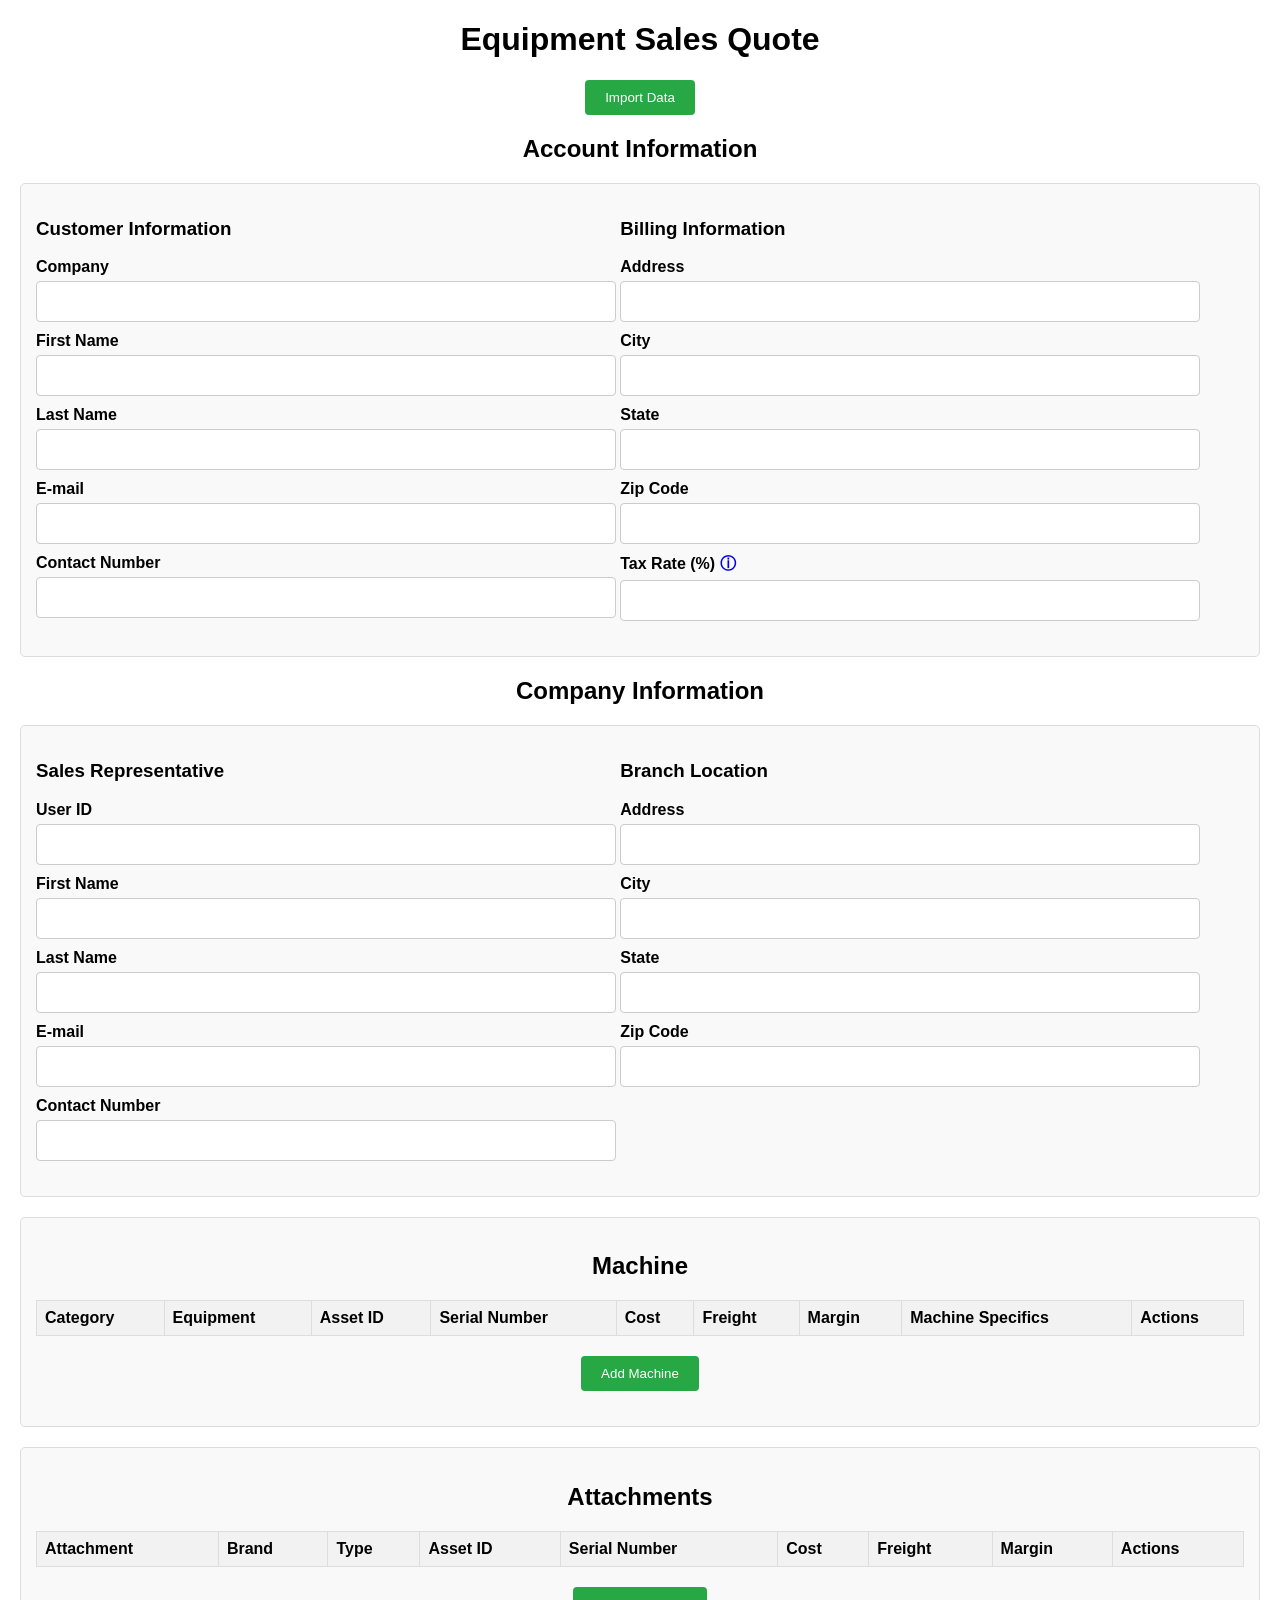
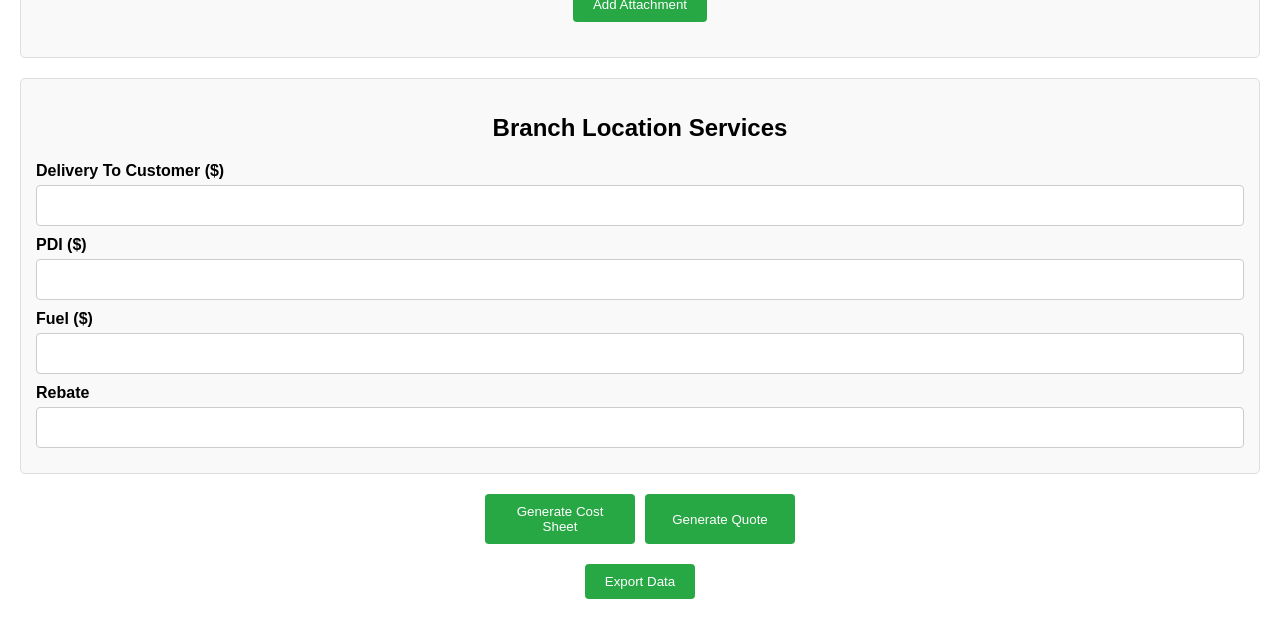
==== commit db57bb67: "Added cost sheet and made bug fixes." ====
--- a/index.html
+++ b/index.html
@@ -131,8 +131,11 @@
       <label for="rebate">Rebate</label>
       <input type="text" id="rebate" name="rebate" oninput="formatNumber(this)" />
     </div>
+    <div class="button-container">
+      <button type="button" onclick="generateCostSheet()">Generate Cost Sheet</button>
+      <button type="button" onclick="generateQuote()">Generate Quote</button>
+    </div>
     <div style="text-align: center; margin-bottom: 15px; margin-top: 15px">
-      <button type="button" onclick="generateQuote()">Generate Quote</button>
       <button id="printButton" onclick="exportData()">Export Data</button>
     </div>
   </form>
--- a/css/styles.css
+++ b/css/styles.css
@@ -91,3 +91,29 @@
     display: none !important;
   }
 }
+
+.button-container {
+  display: flex; /* Use flexbox layout */
+  justify-content: center; /* Center the buttons horizontally */
+}
+
+.button-container button {
+  width: 150px; /* Set a fixed width for the buttons (adjust as needed) */
+  padding: 10px 20px; /* Ensure the padding remains consistent */
+  background-color: #28a745; /* Green color */
+  color: white; /* Text color */
+  border: none; /* Border style */
+  cursor: pointer; /* Cursor style */
+  border-radius: 4px; /* Border-radius */
+  text-align: center; /* Center the text within the button */
+  margin: 0 5px; /* Space on the sides only */
+}
+
+footer {
+  position: fixed;
+  bottom: 0;
+  width: 100%;
+  text-align: center;
+  margin-top: 20px;
+  font-size: 12px;
+}
